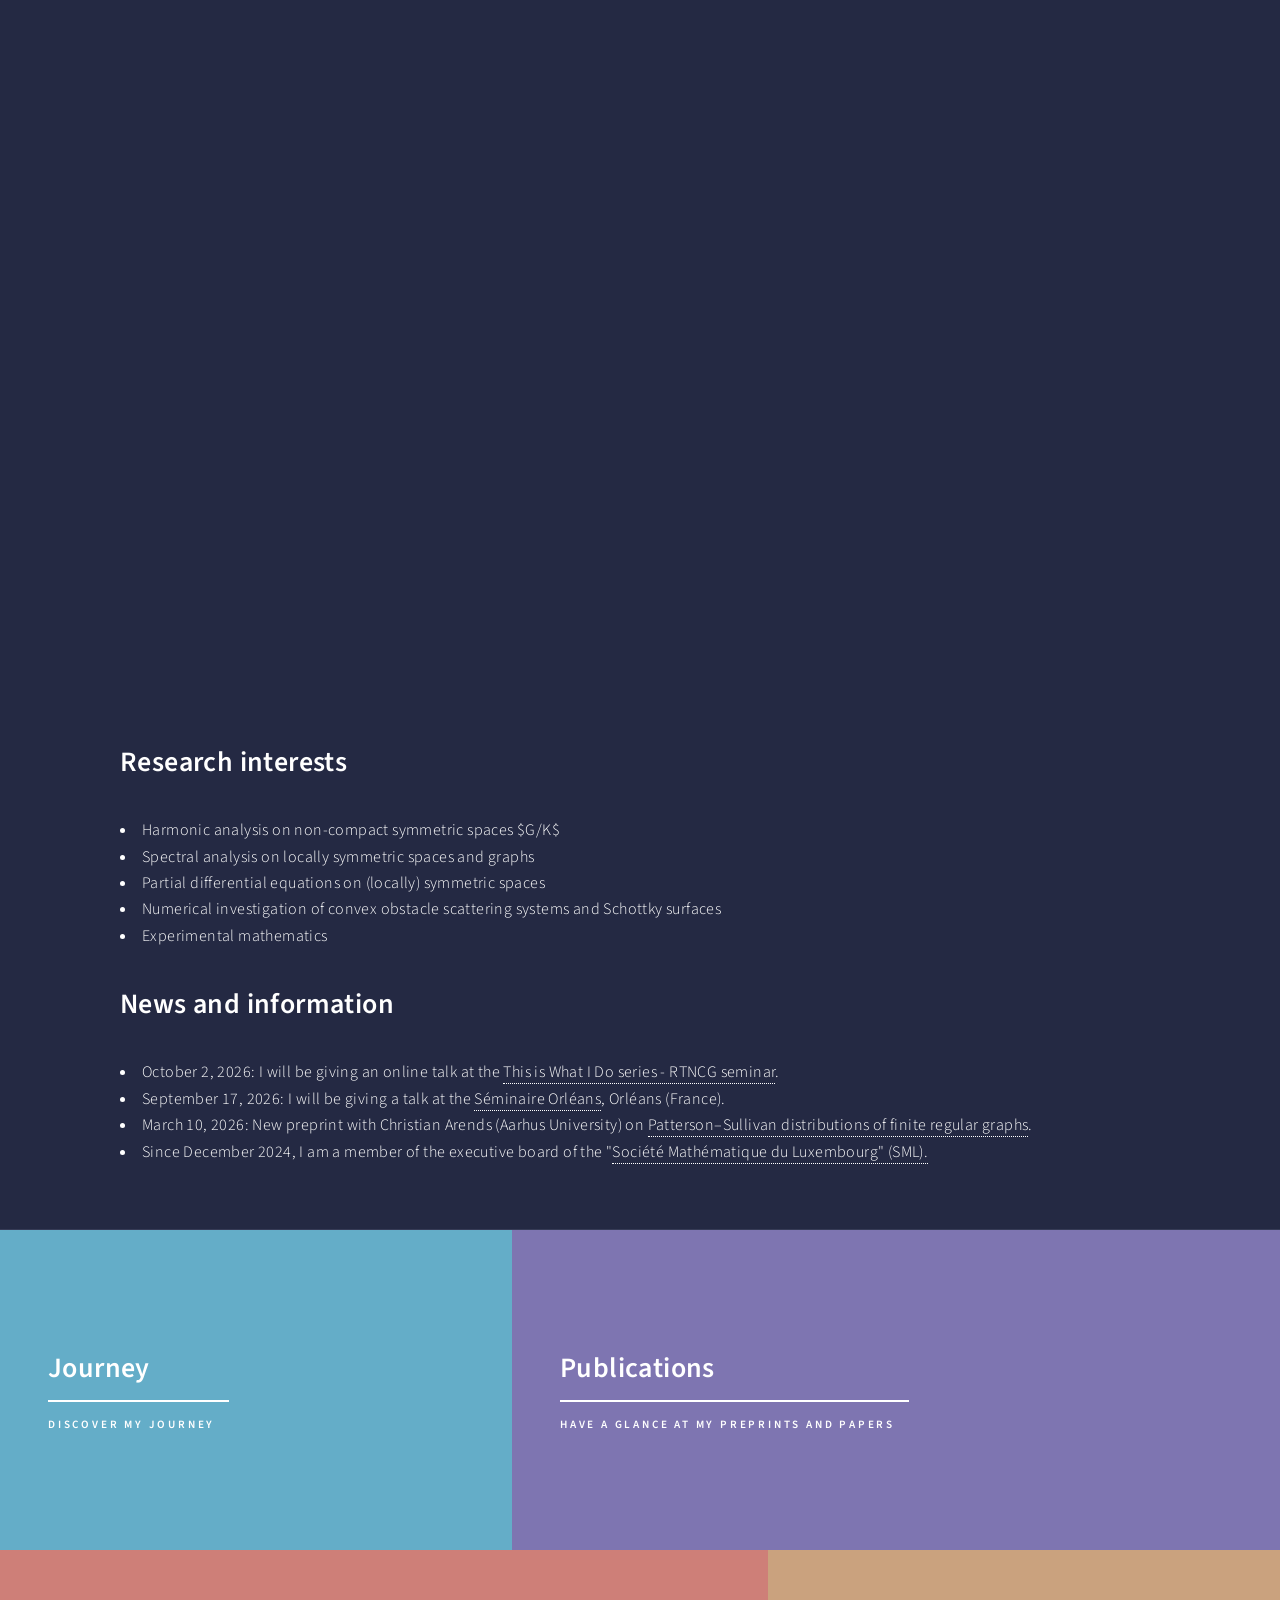
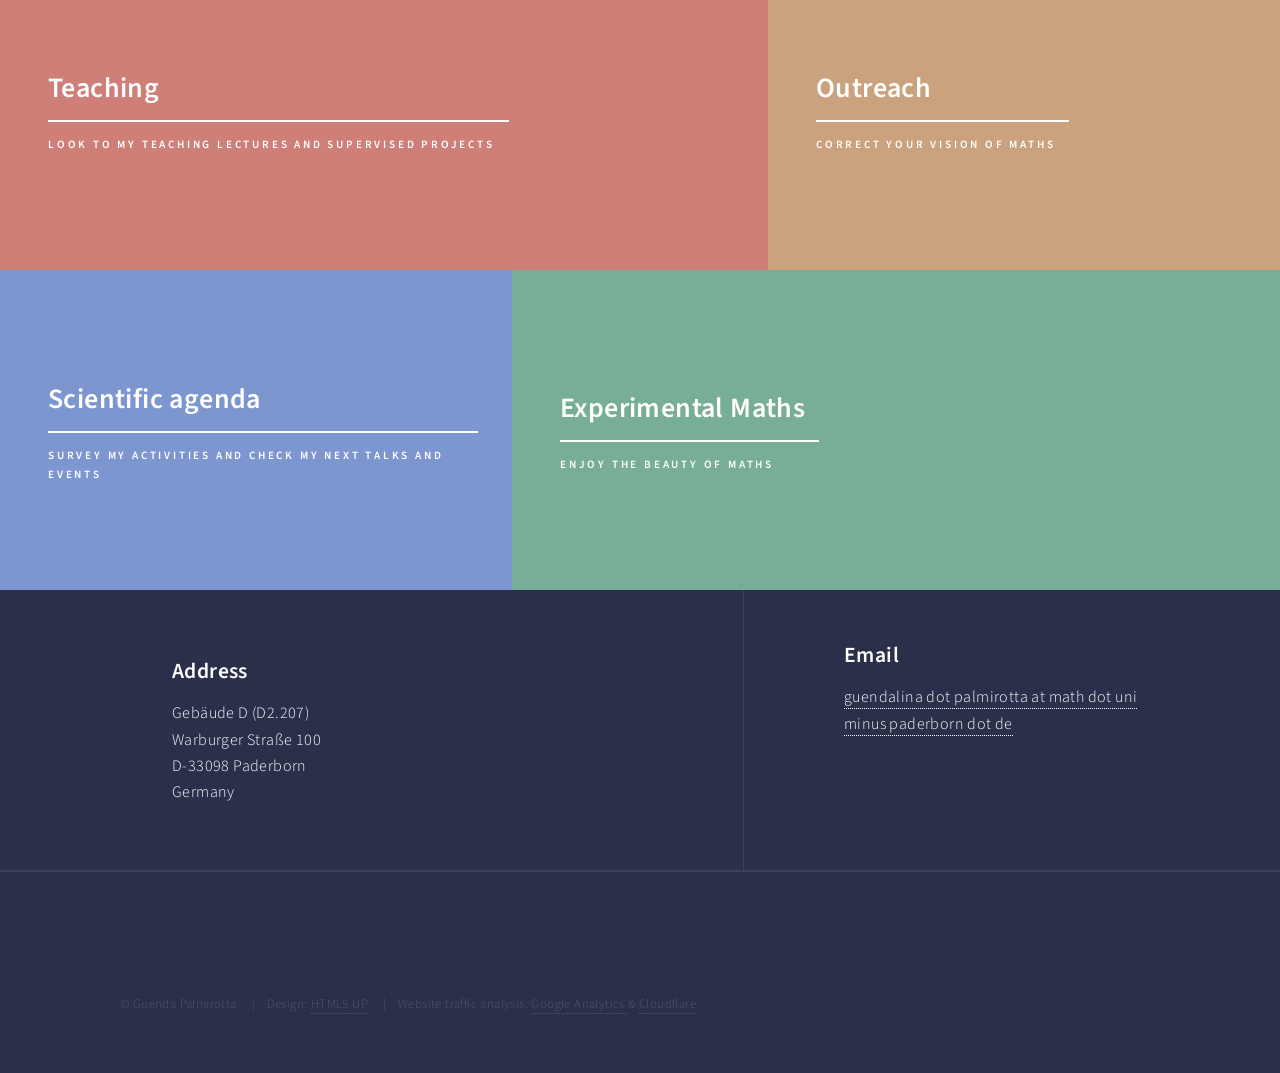
==== index.html @ 056c645a "updated" ====
<!DOCTYPE HTML>
<!--
	Forty by HTML5 UP
	html5up.net | @ajlkn
	Free for personal and commercial use under the CCA 3.0 license (html5up.net/license)
-->

<html>
	<script type="text/x-mathjax-config">
  MathJax.Hub.Config({
    tex2jax: { inlineMath: [['$', '$'], ['\\(', '\\)']] }
  });
</script>
<script type="text/javascript"
  src="https://cdnjs.cloudflare.com/ajax/libs/mathjax/2.7.1/MathJax.js?config=TeX-AMS-MML_HTMLorMML">
</script>
	<head>
		<title>Guenda Palmirotta</title>
		<meta charset="utf-8" />
		<meta name="viewport" content="width=device-width, initial-scale=1, user-scalable=no" />
		<link rel="stylesheet" href="assets/css/main.css" />
		<noscript><link rel="stylesheet" href="assets/css/noscript.css" /></noscript>
	</head>
	<body class="is-preload">

		<!-- Wrapper -->
			<div id="wrapper">

				<!-- Header -->
					<header id="header" class="alt">
						<a href="https://www.uni-paderborn.de/" class="logo"><strong>Universität Paderborn</strong> <span>Institute of Mathematics</span></a>
						<nav>
							<a href="#menu">Menu</a>
						</nav>
					</header>

				<!-- Menu -->
					<nav id="menu">
						<ul class="links">
							<li><a href="index.html">Home</a></li>
							<li><a href="journey.html">Journey</a></li>
							<li><a href="publications.html">Publications</a></li>
							<li><a href="teaching.html">Teaching</a></li>
							<li><a href="outreach.html">Outreach</a></li>
							<li><a href="eml.html">Experimental Maths</a></li>
							<li><a href="events.html">Scientific agenda</a></li>
						</ul>
					</nav>

				<!-- Banner -->
					<section id="banner" class="major">
						<div class="inner">
							<header class="major">
								<h1>Guenda Palmirotta</h1>
							</header>
							<div class="content">
								<p>I am a postdoctoral researcher at the <a href="https://www.uni-paderborn.de/">Universität Paderborn</a>, <a href="https://math.uni-paderborn.de/">Institute of Mathematics</a>
									in the team <a href="https://math.uni-paderborn.de/ag/arbeitsgruppe-spektralanalysis/">Spektralanalysis group</a> of Tobias Weich.
								</p>
							</div>
						</div>
					</section>

				<!-- Main -->
				<div id="main" class="alt">
					<!-- One -->
						<section id="one">
							<div class="inner">
								<!--<header class="major">-->
									<h2>Research interests</h2>
								<!--</header>-->
								<p>
									<li>Harmonic analysis on non-compact symmetric spaces $G/K$</li>
									<li>Spectral analysis on locally symmetric spaces and graphs</li>
									<li>Partial differential equations on (locally) symmetric spaces</li>
									<li>Numerical investigation of convex obstacle scattering systems and Schottky surfaces</li>
									<li>Experimental mathematics</li>
								</p>
							
							<!--<ul class="actions">
								<li><a href="publications.html" class="button primary icon solid fa-search">Check my preprints and publications</a></li>
							</ul>-->
								
								<!--<header class="major">-->
									<h2>News and information</h2>
								<!--</header>-->
								<p>
									<li>October 2, 2026: I will be giving an online talk at the <a href="https://sites.google.com/view/rtncg/this-is-what-i-do" target="_blank" rel="noopener noreferrer">This is What I Do series - RTNCG seminar</a>.</li>
									<li>September 17, 2026: I will be giving a talk at the <a href="https://www.idpoisson.fr/agenda/" target="_blank" rel="noopener noreferrer">Séminaire Orléans</a>, Orléans (France).</li>
									<!--<li>Since May 2026, I am a core group member and science communication vice-coordinator of <a href="https://ca-mspace.eu/" target="_blank" rel="noopener noreferrer">mSPACE</a> (multiscale Stochastics, Patterns, and Analysis of Combinatorial Environments) COST Action <a href="https://www.cost.eu/actions/CA24122/">CA24122</a>.</li>-->
									<li>March 10, 2026: New preprint with Christian Arends (Aarhus University) on <a href="https://arxiv.org/abs/2603.09779">Patterson–Sullivan distributions of finite regular graphs</a>.</li>
									<li>Since December 2024, I am a member of the executive board of the "<a href="https://math.uni.lu/sml/">Société Mathématique du Luxembourg" (SML).</a></li>
								</p>
								</section>

					</div>

					<div id="main">
					

						<!-- One -->
							<section id="one" class="tiles">
								<article>
									<span class="image">
										<img src="images/pic23.jpg" alt="" />
									</span>
									<header class="major">
										<h3><a href="journey.html" class="link">Journey</a></h3>
										<p>Discover my journey</p>
									</header>
								</article>
								<article>
									<span class="image">
										<img src="images/pic02.jpg" alt="" />
									</span>
									<header class="major">
										<h3><a href="publications.html" class="link">Publications</a></h3>
										<p>Have a glance at my preprints and papers</p>
									</header>
								</article>
								<article>
									<span class="image">
										<img src="images/pic03.jpg" alt="" />
									</span>
									<header class="major">
										<h3><a href="teaching.html" class="link">Teaching</a></h3>
										<p>Look to my teaching lectures and supervised projects</p>
									</header>
								</article>
								<article>
									<span class="image">
										<img src="images/pic04.jpg" alt="" />
									</span>
									<header class="major">
										<h3><a href="outreach.html" class="link">Outreach</a></h3>
										<p>Correct your vision of maths</p>
									</header>
								</article>
								<article>
									<span class="image">
										<img src="images/pic17.jpg" alt="" />
									</span>
									<header class="major">
										<h3><a href="events.html" class="link">Scientific agenda</a></h3>
										<p>Survey my activities and check my next talks and events</p>
									</header>
								</article>
								<article>
									<span class="image">
										<img src="images/pic18.jpg" alt="" />
									</span>
									<header class="major">
										<h3><a href="eml.html" class="link">Experimental Maths</a></h3>
										<p>Enjoy the beauty of maths</p>
									</header>
								</article>
							</section>

						<!-- Two 
							<section id="two">
								<div class="inner">
									<header class="major">
										<h2>MIDAS Team</h2>
									</header>
									<p>The research of team MIDAS revolves around Modelling, Interdisciplinary Research, Data Science, Applied Mathematics and Statistics. It is led by Prof. Christophe Ley. 
										The team search for new mathematical methods and tools to analyze data from fields such as bioinformatics, space science, sports, medicine, hydrology and psychology. </p>
									<ul class="actions">
										<li><a href="https://math.uni.lu/midas/" class="button next">Go to Team MIDAS Website</a></li>
									</ul>
								</div>
							</section>-->
						

				<!-- Contact -->
					<section id="contact">
						<div class="inner">
							<section>
								<div class="contact-method">
									<span class="icon solid alt fa-home"></span>
									<h3>Address</h3>
									<span> Gebäude D (D2.207) <br /> 
										Warburger Straße 100<br />
										D-33098 Paderborn<br />
									Germany</span>
								</div>
							</section>
							<section class="split">
								<section>
									<div class="contact-method">
										<span class="icon solid alt fa-envelope"></span>
										<h3>Email</h3>
										<a href="#">guendalina dot palmirotta at math dot uni minus paderborn dot de</a>
									</div>
								</section>
								<!--<section>
									<div class="contact-method">
										<span class="icon solid alt fa-phone"></span>
										<h3>Phone</h3>
										<span>(00352) 46 66 44 6414</span>
									</div>
								</section>-->
								
							</section>
						</div>
					</section>

				<!-- Footer -->
				<footer id="footer">
					<div class="inner">
						<ul class="icons">
							<li><a href="https://orcid.org/0000-0003-1866-0552" class="icon brands alt fa-orcid"><span class="label">Orcid</span></a></li>
							<li><a href="https://scholar.google.com/citations?user=DmBaScsAAAAJ&hl=de" class="icon brands alt fa-google"><span class="label">Google Scholar</span></a></li>
							<li><a href="https://github.com/gpalmitt/" class="icon brands alt fa-github"><span class="label">GitHub</span></a></li>
							<li><a href="https://www.linkedin.com/in/guenda-palmirotta-1275ab145/" class="icon brands alt fa-linkedin-in"><span class="label">LinkedIn</span></a></li>
						</ul>
						<ul class="copyright">
							<li>&copy; Guenda Palmirotta</li>
							<li>Design: <a href="https://html5up.net">HTML5 UP</a></li>
							<li>Website traffic analysis:
							  <a href="https://policies.google.com/privacy" target="_blank" rel="noopener noreferrer">
							    Google Analytics
							  </a>
							  &
							  <a href="https://www.cloudflare.com/privacypolicy/" target="_blank" rel="noopener noreferrer">
							    Cloudflare
							  </a>
							</li>
						</ul>
					</div>
				</footer>

			</div>

		<!-- Scripts -->
			<script src="assets/js/jquery.min.js"></script>
			<script src="assets/js/jquery.scrolly.min.js"></script>
			<script src="assets/js/jquery.scrollex.min.js"></script>
			<script src="assets/js/browser.min.js"></script>
			<script src="assets/js/breakpoints.min.js"></script>
			<script src="assets/js/util.js"></script>
			<script src="assets/js/main.js"></script>
<!--Analytics and Website Security:
<li>
  <strong>Analytics and Website Security:</strong><br>
  This website uses
  <a href="https://policies.google.com/privacy" target="_blank" rel="noopener noreferrer">Google Analytics</a>
  and
  <a href="https://www.cloudflare.com/privacypolicy/" target="_blank" rel="noopener noreferrer">Cloudflare</a>
  to analyze website traffic and enhance website security and performance. As part of these services, information about the use of this website may be collected through cookies and similar technologies. Data processing for analytics purposes is carried out only with user consent where required by applicable law.
  <br><br>
  For more information, please refer to the privacy policies of
  <a href="https://policies.google.com/privacy" target="_blank" rel="noopener noreferrer">Google</a>
  and
  <a href="https://www.cloudflare.com/privacypolicy/" target="_blank" rel="noopener noreferrer">Cloudflare</a>.
</li>-->
				<!-- Google tag (gtag.js) -->
<script async src="https://www.googletagmanager.com/gtag/js?id=G-5HKEPJ98SZ"></script>
<script>
  window.dataLayer = window.dataLayer || [];
  function gtag(){dataLayer.push(arguments);}
  gtag('js', new Date());

  gtag('config', 'G-5HKEPJ98SZ');
</script>
	</body>
</html>
---- assets/css/main.css ----
@import url(fontawesome-all.min.css);
@import url("https://fonts.googleapis.com/css?family=Source+Sans+Pro:300,300italic,600,600italic");

/*
	Forty by HTML5 UP
	html5up.net | @ajlkn
	Free for personal and commercial use under the CCA 3.0 license (html5up.net/license)

*/

html, body, div, span, applet, object,
iframe, h1, h2, h3, h4, h5, h6, p, blockquote,
pre, a, abbr, acronym, address, big, cite,
code, del, dfn, em, img, ins, kbd, q, s, samp,
small, strike, strong, sub, sup, tt, var, b,
u, i, center, dl, dt, dd, ol, ul, li, fieldset,
form, label, legend, table, caption, tbody,
tfoot, thead, tr, th, td, article, aside,
canvas, details, embed, figure, figcaption,
footer, header, hgroup, menu, nav, output, ruby,
section, summary, time, mark, audio, video {
	margin: 0;
	padding: 0;
	border: 0;
	font-size: 100%;
	font: inherit;
	vertical-align: baseline;}

article, aside, details, figcaption, figure,
footer, header, hgroup, menu, nav, section {
	display: block;}

body {
	line-height: 1;
}

ol, ul {
	list-style: none;
}

blockquote, q {
	quotes: none;
}

	blockquote:before, blockquote:after, q:before, q:after {
		content: '';
		content: none;
	}

table {
	border-collapse: collapse;
	border-spacing: 0;
}

body {
	-webkit-text-size-adjust: none;
}

mark {
	background-color: transparent;
	color: inherit;
}

input::-moz-focus-inner {
	border: 0;
	padding: 0;
}

input, select, textarea {
	-moz-appearance: none;
	-webkit-appearance: none;
	-ms-appearance: none;
	appearance: none;
}

/* Basic */

	@-ms-viewport {
		width: device-width;
	}

	body {
		-ms-overflow-style: scrollbar;
	}

	@media screen and (max-width: 480px) {

		html, body {
			min-width: 320px;
		}

	}

	html {
		box-sizing: border-box;
	}

	*, *:before, *:after {
		box-sizing: inherit;
	}

	body {
		background: #242943;
	}

		body.is-preload *, body.is-preload *:before, body.is-preload *:after {
			-moz-animation: none !important;
			-webkit-animation: none !important;
			-ms-animation: none !important;
			animation: none !important;
			-moz-transition: none !important;
			-webkit-transition: none !important;
			-ms-transition: none !important;
			transition: none !important;
		}

/* Type */

	body, input, select, textarea {
		color: #ffffff;
		font-family: "Source Sans Pro", Helvetica, sans-serif;
		font-size: 17pt;
		font-weight: 300;
		letter-spacing: 0.025em;
		line-height: 1.65;
	}

		@media screen and (max-width: 1680px) {

			body, input, select, textarea {
				font-size: 14pt;
			}

		}

		@media screen and (max-width: 1280px) {

			body, input, select, textarea {
				font-size: 12pt;
			}

		}

		@media screen and (max-width: 360px) {

			body, input, select, textarea {
				font-size: 11pt;
			}

		}

	a {
		-moz-transition: color 0.2s ease-in-out, border-bottom-color 0.2s ease-in-out;
		-webkit-transition: color 0.2s ease-in-out, border-bottom-color 0.2s ease-in-out;
		-ms-transition: color 0.2s ease-in-out, border-bottom-color 0.2s ease-in-out;
		transition: color 0.2s ease-in-out, border-bottom-color 0.2s ease-in-out;
		border-bottom: dotted 1px;
		color: inherit;
		text-decoration: none;
	}

		a:hover {
			border-bottom-color: transparent;
			color: #9bf1ff !important;
		}

		a:active {
			color: #53e3fb !important;
		}

	strong, b {
		color: #ffffff;
		font-weight: 600;
	}

	em, i {
		font-style: italic;
	}

	p {
		margin: 0 0 2em 0;
	}

	h1, h2, h3, h4, h5, h6 {
		color: #ffffff;
		font-weight: 600;
		line-height: 1.65;
		margin: 0 0 1em 0;
	}

		h1 a, h2 a, h3 a, h4 a, h5 a, h6 a {
			color: inherit;
			border-bottom: 0;
		}

	h1 {
		font-size: 2.5em;
	}

	h2 {
		font-size: 1.75em;
	}

	h3 {
		font-size: 1.35em;
	}

	h4 {
		font-size: 1.1em;
	}

	h5 {
		font-size: 0.9em;
	}

	h6 {
		font-size: 0.7em;
	}

	@media screen and (max-width: 736px) {

		h1 {
			font-size: 2em;
		}

		h2 {
			font-size: 1.5em;
		}

		h3 {
			font-size: 1.25em;
		}

	}

	sub {
		font-size: 0.8em;
		position: relative;
		top: 0.5em;
	}

	sup {
		font-size: 0.8em;
		position: relative;
		top: -0.5em;
	}

	blockquote {
		border-left: solid 4px rgba(212, 212, 255, 0.1);
		font-style: italic;
		margin: 0 0 2em 0;
		padding: 0.5em 0 0.5em 2em;
	}

	code {
		background: rgba(212, 212, 255, 0.035);
		font-family: "Courier New", monospace;
		font-size: 0.9em;
		margin: 0 0.25em;
		padding: 0.25em 0.65em;
	}

	pre {
		-webkit-overflow-scrolling: touch;
		font-family: "Courier New", monospace;
		font-size: 0.9em;
		margin: 0 0 2em 0;
	}

		pre code {
			display: block;
			line-height: 1.75;
			padding: 1em 1.5em;
			overflow-x: auto;
		}

	hr {
		border: 0;
		border-bottom: solid 1px rgba(212, 212, 255, 0.1);
		margin: 2em 0;
	}

		hr.major {
			margin: 3em 0;
		}

	.align-left {
		text-align: left;
	}

	.align-center {
		text-align: center;
	}

	.align-right {
		text-align: right;
	}

/* Row */

	.row {
		display: flex;
		flex-wrap: wrap;
		box-sizing: border-box;
		align-items: stretch;
	}

		.row > * {
			box-sizing: border-box;
		}

		.row.gtr-uniform > * > :last-child {
			margin-bottom: 0;
		}

		.row.aln-left {
			justify-content: flex-start;
		}

		.row.aln-center {
			justify-content: center;
		}

		.row.aln-right {
			justify-content: flex-end;
		}

		.row.aln-top {
			align-items: flex-start;
		}

		.row.aln-middle {
			align-items: center;
		}

		.row.aln-bottom {
			align-items: flex-end;
		}

		.row > .imp {
			order: -1;
		}

		.row > .col-1 {
			width: 8.33333%;
		}

		.row > .off-1 {
			margin-left: 8.33333%;
		}

		.row > .col-2 {
			width: 16.66667%;
		}

		.row > .off-2 {
			margin-left: 16.66667%;
		}

		.row > .col-3 {
			width: 25%;
		}

		.row > .off-3 {
			margin-left: 25%;
		}

		.row > .col-4 {
			width: 33.33333%;
		}

		.row > .off-4 {
			margin-left: 33.33333%;
		}

		.row > .col-5 {
			width: 41.66667%;
		}

		.row > .off-5 {
			margin-left: 41.66667%;
		}

		.row > .col-6 {
			width: 50%;
		}

		.row > .off-6 {
			margin-left: 50%;
		}

		.row > .col-7 {
			width: 58.33333%;
		}

		.row > .off-7 {
			margin-left: 58.33333%;
		}

		.row > .col-8 {
			width: 66.66667%;
		}

		.row > .off-8 {
			margin-left: 66.66667%;
		}

		.row > .col-9 {
			width: 75%;
		}

		.row > .off-9 {
			margin-left: 75%;
		}

		.row > .col-10 {
			width: 83.33333%;
		}

		.row > .off-10 {
			margin-left: 83.33333%;
		}

		.row > .col-11 {
			width: 91.66667%;
		}

		.row > .off-11 {
			margin-left: 91.66667%;
		}

		.row > .col-12 {
			width: 100%;
		}

		.row > .off-12 {
			margin-left: 100%;
		}

		.row.gtr-0 {
			margin-top: 0;
			margin-left: 0em;
		}

			.row.gtr-0 > * {
				padding: 0 0 0 0em;
			}

			.row.gtr-0.gtr-uniform {
				margin-top: 0em;
			}

				.row.gtr-0.gtr-uniform > * {
					padding-top: 0em;
				}

		.row.gtr-25 {
			margin-top: 0;
			margin-left: -0.5em;
		}

			.row.gtr-25 > * {
				padding: 0 0 0 0.5em;
			}

			.row.gtr-25.gtr-uniform {
				margin-top: -0.5em;
			}

				.row.gtr-25.gtr-uniform > * {
					padding-top: 0.5em;
				}

		.row.gtr-50 {
			margin-top: 0;
			margin-left: -1em;
		}

			.row.gtr-50 > * {
				padding: 0 0 0 1em;
			}

			.row.gtr-50.gtr-uniform {
				margin-top: -1em;
			}

				.row.gtr-50.gtr-uniform > * {
					padding-top: 1em;
				}

		.row {
			margin-top: 0;
			margin-left: -2em;
		}

			.row > * {
				padding: 0 0 0 2em;
			}

			.row.gtr-uniform {
				margin-top: -2em;
			}

				.row.gtr-uniform > * {
					padding-top: 2em;
				}

		.row.gtr-150 {
			margin-top: 0;
			margin-left: -3em;
		}

			.row.gtr-150 > * {
				padding: 0 0 0 3em;
			}

			.row.gtr-150.gtr-uniform {
				margin-top: -3em;
			}

				.row.gtr-150.gtr-uniform > * {
					padding-top: 3em;
				}

		.row.gtr-200 {
			margin-top: 0;
			margin-left: -4em;
		}

			.row.gtr-200 > * {
				padding: 0 0 0 4em;
			}

			.row.gtr-200.gtr-uniform {
				margin-top: -4em;
			}

				.row.gtr-200.gtr-uniform > * {
					padding-top: 4em;
				}

		@media screen and (max-width: 1680px) {

			.row {
				display: flex;
				flex-wrap: wrap;
				box-sizing: border-box;
				align-items: stretch;
			}

				.row > * {
					box-sizing: border-box;
				}

				.row.gtr-uniform > * > :last-child {
					margin-bottom: 0;
				}

				.row.aln-left {
					justify-content: flex-start;
				}

				.row.aln-center {
					justify-content: center;
				}

				.row.aln-right {
					justify-content: flex-end;
				}

				.row.aln-top {
					align-items: flex-start;
				}

				.row.aln-middle {
					align-items: center;
				}

				.row.aln-bottom {
					align-items: flex-end;
				}

				.row > .imp-xlarge {
					order: -1;
				}

				.row > .col-1-xlarge {
					width: 8.33333%;
				}

				.row > .off-1-xlarge {
					margin-left: 8.33333%;
				}

				.row > .col-2-xlarge {
					width: 16.66667%;
				}

				.row > .off-2-xlarge {
					margin-left: 16.66667%;
				}

				.row > .col-3-xlarge {
					width: 25%;
				}

				.row > .off-3-xlarge {
					margin-left: 25%;
				}

				.row > .col-4-xlarge {
					width: 33.33333%;
				}

				.row > .off-4-xlarge {
					margin-left: 33.33333%;
				}

				.row > .col-5-xlarge {
					width: 41.66667%;
				}

				.row > .off-5-xlarge {
					margin-left: 41.66667%;
				}

				.row > .col-6-xlarge {
					width: 50%;
				}

				.row > .off-6-xlarge {
					margin-left: 50%;
				}

				.row > .col-7-xlarge {
					width: 58.33333%;
				}

				.row > .off-7-xlarge {
					margin-left: 58.33333%;
				}

				.row > .col-8-xlarge {
					width: 66.66667%;
				}

				.row > .off-8-xlarge {
					margin-left: 66.66667%;
				}

				.row > .col-9-xlarge {
					width: 75%;
				}

				.row > .off-9-xlarge {
					margin-left: 75%;
				}

				.row > .col-10-xlarge {
					width: 83.33333%;
				}

				.row > .off-10-xlarge {
					margin-left: 83.33333%;
				}

				.row > .col-11-xlarge {
					width: 91.66667%;
				}

				.row > .off-11-xlarge {
					margin-left: 91.66667%;
				}

				.row > .col-12-xlarge {
					width: 100%;
				}

				.row > .off-12-xlarge {
					margin-left: 100%;
				}

				.row.gtr-0 {
					margin-top: 0;
					margin-left: 0em;
				}

					.row.gtr-0 > * {
						padding: 0 0 0 0em;
					}

					.row.gtr-0.gtr-uniform {
						margin-top: 0em;
					}

						.row.gtr-0.gtr-uniform > * {
							padding-top: 0em;
						}

				.row.gtr-25 {
					margin-top: 0;
					margin-left: -0.5em;
				}

					.row.gtr-25 > * {
						padding: 0 0 0 0.5em;
					}

					.row.gtr-25.gtr-uniform {
						margin-top: -0.5em;
					}

						.row.gtr-25.gtr-uniform > * {
							padding-top: 0.5em;
						}

				.row.gtr-50 {
					margin-top: 0;
					margin-left: -1em;
				}

					.row.gtr-50 > * {
						padding: 0 0 0 1em;
					}

					.row.gtr-50.gtr-uniform {
						margin-top: -1em;
					}

						.row.gtr-50.gtr-uniform > * {
							padding-top: 1em;
						}

				.row {
					margin-top: 0;
					margin-left: -2em;
				}

					.row > * {
						padding: 0 0 0 2em;
					}

					.row.gtr-uniform {
						margin-top: -2em;
					}

						.row.gtr-uniform > * {
							padding-top: 2em;
						}

				.row.gtr-150 {
					margin-top: 0;
					margin-left: -3em;
				}

					.row.gtr-150 > * {
						padding: 0 0 0 3em;
					}

					.row.gtr-150.gtr-uniform {
						margin-top: -3em;
					}

						.row.gtr-150.gtr-uniform > * {
							padding-top: 3em;
						}

				.row.gtr-200 {
					margin-top: 0;
					margin-left: -4em;
				}

					.row.gtr-200 > * {
						padding: 0 0 0 4em;
					}

					.row.gtr-200.gtr-uniform {
						margin-top: -4em;
					}

						.row.gtr-200.gtr-uniform > * {
							padding-top: 4em;
						}

		}

		@media screen and (max-width: 1280px) {

			.row {
				display: flex;
				flex-wrap: wrap;
				box-sizing: border-box;
				align-items: stretch;
			}

				.row > * {
					box-sizing: border-box;
				}

				.row.gtr-uniform > * > :last-child {
					margin-bottom: 0;
				}

				.row.aln-left {
					justify-content: flex-start;
				}

				.row.aln-center {
					justify-content: center;
				}

				.row.aln-right {
					justify-content: flex-end;
				}

				.row.aln-top {
					align-items: flex-start;
				}

				.row.aln-middle {
					align-items: center;
				}

				.row.aln-bottom {
					align-items: flex-end;
				}

				.row > .imp-large {
					order: -1;
				}

				.row > .col-1-large {
					width: 8.33333%;
				}

				.row > .off-1-large {
					margin-left: 8.33333%;
				}

				.row > .col-2-large {
					width: 16.66667%;
				}

				.row > .off-2-large {
					margin-left: 16.66667%;
				}

				.row > .col-3-large {
					width: 25%;
				}

				.row > .off-3-large {
					margin-left: 25%;
				}

				.row > .col-4-large {
					width: 33.33333%;
				}

				.row > .off-4-large {
					margin-left: 33.33333%;
				}

				.row > .col-5-large {
					width: 41.66667%;
				}

				.row > .off-5-large {
					margin-left: 41.66667%;
				}

				.row > .col-6-large {
					width: 50%;
				}

				.row > .off-6-large {
					margin-left: 50%;
				}

				.row > .col-7-large {
					width: 58.33333%;
				}

				.row > .off-7-large {
					margin-left: 58.33333%;
				}

				.row > .col-8-large {
					width: 66.66667%;
				}

				.row > .off-8-large {
					margin-left: 66.66667%;
				}

				.row > .col-9-large {
					width: 75%;
				}

				.row > .off-9-large {
					margin-left: 75%;
				}

				.row > .col-10-large {
					width: 83.33333%;
				}

				.row > .off-10-large {
					margin-left: 83.33333%;
				}

				.row > .col-11-large {
					width: 91.66667%;
				}

				.row > .off-11-large {
					margin-left: 91.66667%;
				}

				.row > .col-12-large {
					width: 100%;
				}

				.row > .off-12-large {
					margin-left: 100%;
				}

				.row.gtr-0 {
					margin-top: 0;
					margin-left: 0em;
				}

					.row.gtr-0 > * {
						padding: 0 0 0 0em;
					}

					.row.gtr-0.gtr-uniform {
						margin-top: 0em;
					}

						.row.gtr-0.gtr-uniform > * {
							padding-top: 0em;
						}

				.row.gtr-25 {
					margin-top: 0;
					margin-left: -0.375em;
				}

					.row.gtr-25 > * {
						padding: 0 0 0 0.375em;
					}

					.row.gtr-25.gtr-uniform {
						margin-top: -0.375em;
					}

						.row.gtr-25.gtr-uniform > * {
							padding-top: 0.375em;
						}

				.row.gtr-50 {
					margin-top: 0;
					margin-left: -0.75em;
				}

					.row.gtr-50 > * {
						padding: 0 0 0 0.75em;
					}

					.row.gtr-50.gtr-uniform {
						margin-top: -0.75em;
					}

						.row.gtr-50.gtr-uniform > * {
							padding-top: 0.75em;
						}

				.row {
					margin-top: 0;
					margin-left: -1.5em;
				}

					.row > * {
						padding: 0 0 0 1.5em;
					}

					.row.gtr-uniform {
						margin-top: -1.5em;
					}

						.row.gtr-uniform > * {
							padding-top: 1.5em;
						}

				.row.gtr-150 {
					margin-top: 0;
					margin-left: -2.25em;
				}

					.row.gtr-150 > * {
						padding: 0 0 0 2.25em;
					}

					.row.gtr-150.gtr-uniform {
						margin-top: -2.25em;
					}

						.row.gtr-150.gtr-uniform > * {
							padding-top: 2.25em;
						}

				.row.gtr-200 {
					margin-top: 0;
					margin-left: -3em;
				}

					.row.gtr-200 > * {
						padding: 0 0 0 3em;
					}

					.row.gtr-200.gtr-uniform {
						margin-top: -3em;
					}

						.row.gtr-200.gtr-uniform > * {
							padding-top: 3em;
						}

		}

		@media screen and (max-width: 980px) {

			.row {
				display: flex;
				flex-wrap: wrap;
				box-sizing: border-box;
				align-items: stretch;
			}

				.row > * {
					box-sizing: border-box;
				}

				.row.gtr-uniform > * > :last-child {
					margin-bottom: 0;
				}

				.row.aln-left {
					justify-content: flex-start;
				}

				.row.aln-center {
					justify-content: center;
				}

				.row.aln-right {
					justify-content: flex-end;
				}

				.row.aln-top {
					align-items: flex-start;
				}

				.row.aln-middle {
					align-items: center;
				}

				.row.aln-bottom {
					align-items: flex-end;
				}

				.row > .imp-medium {
					order: -1;
				}

				.row > .col-1-medium {
					width: 8.33333%;
				}

				.row > .off-1-medium {
					margin-left: 8.33333%;
				}

				.row > .col-2-medium {
					width: 16.66667%;
				}

				.row > .off-2-medium {
					margin-left: 16.66667%;
				}

				.row > .col-3-medium {
					width: 25%;
				}

				.row > .off-3-medium {
					margin-left: 25%;
				}

				.row > .col-4-medium {
					width: 33.33333%;
				}

				.row > .off-4-medium {
					margin-left: 33.33333%;
				}

				.row > .col-5-medium {
					width: 41.66667%;
				}

				.row > .off-5-medium {
					margin-left: 41.66667%;
				}

				.row > .col-6-medium {
					width: 50%;
				}

				.row > .off-6-medium {
					margin-left: 50%;
				}

				.row > .col-7-medium {
					width: 58.33333%;
				}

				.row > .off-7-medium {
					margin-left: 58.33333%;
				}

				.row > .col-8-medium {
					width: 66.66667%;
				}

				.row > .off-8-medium {
					margin-left: 66.66667%;
				}

				.row > .col-9-medium {
					width: 75%;
				}

				.row > .off-9-medium {
					margin-left: 75%;
				}

				.row > .col-10-medium {
					width: 83.33333%;
				}

				.row > .off-10-medium {
					margin-left: 83.33333%;
				}

				.row > .col-11-medium {
					width: 91.66667%;
				}

				.row > .off-11-medium {
					margin-left: 91.66667%;
				}

				.row > .col-12-medium {
					width: 100%;
				}

				.row > .off-12-medium {
					margin-left: 100%;
				}

				.row.gtr-0 {
					margin-top: 0;
					margin-left: 0em;
				}

					.row.gtr-0 > * {
						padding: 0 0 0 0em;
					}

					.row.gtr-0.gtr-uniform {
						margin-top: 0em;
					}

						.row.gtr-0.gtr-uniform > * {
							padding-top: 0em;
						}

				.row.gtr-25 {
					margin-top: 0;
					margin-left: -0.375em;
				}

					.row.gtr-25 > * {
						padding: 0 0 0 0.375em;
					}

					.row.gtr-25.gtr-uniform {
						margin-top: -0.375em;
					}

						.row.gtr-25.gtr-uniform > * {
							padding-top: 0.375em;
						}

				.row.gtr-50 {
					margin-top: 0;
					margin-left: -0.75em;
				}

					.row.gtr-50 > * {
						padding: 0 0 0 0.75em;
					}

					.row.gtr-50.gtr-uniform {
						margin-top: -0.75em;
					}

						.row.gtr-50.gtr-uniform > * {
							padding-top: 0.75em;
						}

				.row {
					margin-top: 0;
					margin-left: -1.5em;
				}

					.row > * {
						padding: 0 0 0 1.5em;
					}

					.row.gtr-uniform {
						margin-top: -1.5em;
					}

						.row.gtr-uniform > * {
							padding-top: 1.5em;
						}

				.row.gtr-150 {
					margin-top: 0;
					margin-left: -2.25em;
				}

					.row.gtr-150 > * {
						padding: 0 0 0 2.25em;
					}

					.row.gtr-150.gtr-uniform {
						margin-top: -2.25em;
					}

						.row.gtr-150.gtr-uniform > * {
							padding-top: 2.25em;
						}

				.row.gtr-200 {
					margin-top: 0;
					margin-left: -3em;
				}

					.row.gtr-200 > * {
						padding: 0 0 0 3em;
					}

					.row.gtr-200.gtr-uniform {
						margin-top: -3em;
					}

						.row.gtr-200.gtr-uniform > * {
							padding-top: 3em;
						}

		}

		@media screen and (max-width: 736px) {

			.row {
				display: flex;
				flex-wrap: wrap;
				box-sizing: border-box;
				align-items: stretch;
			}

				.row > * {
					box-sizing: border-box;
				}

				.row.gtr-uniform > * > :last-child {
					margin-bottom: 0;
				}

				.row.aln-left {
					justify-content: flex-start;
				}

				.row.aln-center {
					justify-content: center;
				}

				.row.aln-right {
					justify-content: flex-end;
				}

				.row.aln-top {
					align-items: flex-start;
				}

				.row.aln-middle {
					align-items: center;
				}

				.row.aln-bottom {
					align-items: flex-end;
				}

				.row > .imp-small {
					order: -1;
				}

				.row > .col-1-small {
					width: 8.33333%;
				}

				.row > .off-1-small {
					margin-left: 8.33333%;
				}

				.row > .col-2-small {
					width: 16.66667%;
				}

				.row > .off-2-small {
					margin-left: 16.66667%;
				}

				.row > .col-3-small {
					width: 25%;
				}

				.row > .off-3-small {
					margin-left: 25%;
				}

				.row > .col-4-small {
					width: 33.33333%;
				}

				.row > .off-4-small {
					margin-left: 33.33333%;
				}

				.row > .col-5-small {
					width: 41.66667%;
				}

				.row > .off-5-small {
					margin-left: 41.66667%;
				}

				.row > .col-6-small {
					width: 50%;
				}

				.row > .off-6-small {
					margin-left: 50%;
				}

				.row > .col-7-small {
					width: 58.33333%;
				}

				.row > .off-7-small {
					margin-left: 58.33333%;
				}

				.row > .col-8-small {
					width: 66.66667%;
				}

				.row > .off-8-small {
					margin-left: 66.66667%;
				}

				.row > .col-9-small {
					width: 75%;
				}

				.row > .off-9-small {
					margin-left: 75%;
				}

				.row > .col-10-small {
					width: 83.33333%;
				}

				.row > .off-10-small {
					margin-left: 83.33333%;
				}

				.row > .col-11-small {
					width: 91.66667%;
				}

				.row > .off-11-small {
					margin-left: 91.66667%;
				}

				.row > .col-12-small {
					width: 100%;
				}

				.row > .off-12-small {
					margin-left: 100%;
				}

				.row.gtr-0 {
					margin-top: 0;
					margin-left: 0em;
				}

					.row.gtr-0 > * {
						padding: 0 0 0 0em;
					}

					.row.gtr-0.gtr-uniform {
						margin-top: 0em;
					}

						.row.gtr-0.gtr-uniform > * {
							padding-top: 0em;
						}

				.row.gtr-25 {
					margin-top: 0;
					margin-left: -0.3125em;
				}

					.row.gtr-25 > * {
						padding: 0 0 0 0.3125em;
					}

					.row.gtr-25.gtr-uniform {
						margin-top: -0.3125em;
					}

						.row.gtr-25.gtr-uniform > * {
							padding-top: 0.3125em;
						}

				.row.gtr-50 {
					margin-top: 0;
					margin-left: -0.625em;
				}

					.row.gtr-50 > * {
						padding: 0 0 0 0.625em;
					}

					.row.gtr-50.gtr-uniform {
						margin-top: -0.625em;
					}

						.row.gtr-50.gtr-uniform > * {
							padding-top: 0.625em;
						}

				.row {
					margin-top: 0;
					margin-left: -1.25em;
				}

					.row > * {
						padding: 0 0 0 1.25em;
					}

					.row.gtr-uniform {
						margin-top: -1.25em;
					}

						.row.gtr-uniform > * {
							padding-top: 1.25em;
						}

				.row.gtr-150 {
					margin-top: 0;
					margin-left: -1.875em;
				}

					.row.gtr-150 > * {
						padding: 0 0 0 1.875em;
					}

					.row.gtr-150.gtr-uniform {
						margin-top: -1.875em;
					}

						.row.gtr-150.gtr-uniform > * {
							padding-top: 1.875em;
						}

				.row.gtr-200 {
					margin-top: 0;
					margin-left: -2.5em;
				}

					.row.gtr-200 > * {
						padding: 0 0 0 2.5em;
					}

					.row.gtr-200.gtr-uniform {
						margin-top: -2.5em;
					}

						.row.gtr-200.gtr-uniform > * {
							padding-top: 2.5em;
						}

		}

		@media screen and (max-width: 480px) {

			.row {
				display: flex;
				flex-wrap: wrap;
				box-sizing: border-box;
				align-items: stretch;
			}

				.row > * {
					box-sizing: border-box;
				}

				.row.gtr-uniform > * > :last-child {
					margin-bottom: 0;
				}

				.row.aln-left {
					justify-content: flex-start;
				}

				.row.aln-center {
					justify-content: center;
				}

				.row.aln-right {
					justify-content: flex-end;
				}

				.row.aln-top {
					align-items: flex-start;
				}

				.row.aln-middle {
					align-items: center;
				}

				.row.aln-bottom {
					align-items: flex-end;
				}

				.row > .imp-xsmall {
					order: -1;
				}

				.row > .col-1-xsmall {
					width: 8.33333%;
				}

				.row > .off-1-xsmall {
					margin-left: 8.33333%;
				}

				.row > .col-2-xsmall {
					width: 16.66667%;
				}

				.row > .off-2-xsmall {
					margin-left: 16.66667%;
				}

				.row > .col-3-xsmall {
					width: 25%;
				}

				.row > .off-3-xsmall {
					margin-left: 25%;
				}

				.row > .col-4-xsmall {
					width: 33.33333%;
				}

				.row > .off-4-xsmall {
					margin-left: 33.33333%;
				}

				.row > .col-5-xsmall {
					width: 41.66667%;
				}

				.row > .off-5-xsmall {
					margin-left: 41.66667%;
				}

				.row > .col-6-xsmall {
					width: 50%;
				}

				.row > .off-6-xsmall {
					margin-left: 50%;
				}

				.row > .col-7-xsmall {
					width: 58.33333%;
				}

				.row > .off-7-xsmall {
					margin-left: 58.33333%;
				}

				.row > .col-8-xsmall {
					width: 66.66667%;
				}

				.row > .off-8-xsmall {
					margin-left: 66.66667%;
				}

				.row > .col-9-xsmall {
					width: 75%;
				}

				.row > .off-9-xsmall {
					margin-left: 75%;
				}

				.row > .col-10-xsmall {
					width: 83.33333%;
				}

				.row > .off-10-xsmall {
					margin-left: 83.33333%;
				}

				.row > .col-11-xsmall {
					width: 91.66667%;
				}

				.row > .off-11-xsmall {
					margin-left: 91.66667%;
				}

				.row > .col-12-xsmall {
					width: 100%;
				}

				.row > .off-12-xsmall {
					margin-left: 100%;
				}

				.row.gtr-0 {
					margin-top: 0;
					margin-left: 0em;
				}

					.row.gtr-0 > * {
						padding: 0 0 0 0em;
					}

					.row.gtr-0.gtr-uniform {
						margin-top: 0em;
					}

						.row.gtr-0.gtr-uniform > * {
							padding-top: 0em;
						}

				.row.gtr-25 {
					margin-top: 0;
					margin-left: -0.3125em;
				}

					.row.gtr-25 > * {
						padding: 0 0 0 0.3125em;
					}

					.row.gtr-25.gtr-uniform {
						margin-top: -0.3125em;
					}

						.row.gtr-25.gtr-uniform > * {
							padding-top: 0.3125em;
						}

				.row.gtr-50 {
					margin-top: 0;
					margin-left: -0.625em;
				}

					.row.gtr-50 > * {
						padding: 0 0 0 0.625em;
					}

					.row.gtr-50.gtr-uniform {
						margin-top: -0.625em;
					}

						.row.gtr-50.gtr-uniform > * {
							padding-top: 0.625em;
						}

				.row {
					margin-top: 0;
					margin-left: -1.25em;
				}

					.row > * {
						padding: 0 0 0 1.25em;
					}

					.row.gtr-uniform {
						margin-top: -1.25em;
					}

						.row.gtr-uniform > * {
							padding-top: 1.25em;
						}

				.row.gtr-150 {
					margin-top: 0;
					margin-left: -1.875em;
				}

					.row.gtr-150 > * {
						padding: 0 0 0 1.875em;
					}

					.row.gtr-150.gtr-uniform {
						margin-top: -1.875em;
					}

						.row.gtr-150.gtr-uniform > * {
							padding-top: 1.875em;
						}

				.row.gtr-200 {
					margin-top: 0;
					margin-left: -2.5em;
				}

					.row.gtr-200 > * {
						padding: 0 0 0 2.5em;
					}

					.row.gtr-200.gtr-uniform {
						margin-top: -2.5em;
					}

						.row.gtr-200.gtr-uniform > * {
							padding-top: 2.5em;
						}

		}

/* Section/Article */

	section.special, article.special {
		text-align: center;
	}

	header.major {
		width: -moz-max-content;
		width: -webkit-max-content;
		width: -ms-max-content;
		width: max-content;
		margin-bottom: 2em;
	}

		header.major > :first-child {
			margin-bottom: 0;
			width: calc(100% + 0.5em);
		}

			header.major > :first-child:after {
				content: '';
				background-color: #ffffff;
				display: block;
				height: 2px;
				margin: 0.325em 0 0.5em 0;
				width: 100%;
			}

		header.major > p {
			font-size: 0.7em;
			font-weight: 600;
			letter-spacing: 0.25em;
			margin-bottom: 0;
			text-transform: uppercase;
		}

		body.is-ie header.major > :first-child:after {
			max-width: 9em;
		}

		body.is-ie header.major > h1:after {
			max-width: 100% !important;
		}

	@media screen and (max-width: 736px) {

		header.major > p br {
			display: none;
		}

	}

/* Form */

	form {
		margin: 0 0 2em 0;
	}

		form > :last-child {
			margin-bottom: 0;
		}

		form > .fields {
			display: -moz-flex;
			display: -webkit-flex;
			display: -ms-flex;
			display: flex;
			-moz-flex-wrap: wrap;
			-webkit-flex-wrap: wrap;
			-ms-flex-wrap: wrap;
			flex-wrap: wrap;
			width: calc(100% + 3em);
			margin: -1.5em 0 2em -1.5em;
		}

			form > .fields > .field {
				-moz-flex-grow: 0;
				-webkit-flex-grow: 0;
				-ms-flex-grow: 0;
				flex-grow: 0;
				-moz-flex-shrink: 0;
				-webkit-flex-shrink: 0;
				-ms-flex-shrink: 0;
				flex-shrink: 0;
				padding: 1.5em 0 0 1.5em;
				width: calc(100% - 1.5em);
			}

				form > .fields > .field.half {
					width: calc(50% - 0.75em);
				}

				form > .fields > .field.third {
					width: calc(100%/3 - 0.5em);
				}

				form > .fields > .field.quarter {
					width: calc(25% - 0.375em);
				}

		@media screen and (max-width: 480px) {

			form > .fields {
				width: calc(100% + 3em);
				margin: -1.5em 0 2em -1.5em;
			}

				form > .fields > .field {
					padding: 1.5em 0 0 1.5em;
					width: calc(100% - 1.5em);
				}

					form > .fields > .field.half {
						width: calc(100% - 1.5em);
					}

					form > .fields > .field.third {
						width: calc(100% - 1.5em);
					}

					form > .fields > .field.quarter {
						width: calc(100% - 1.5em);
					}

		}

	label {
		color: #ffffff;
		display: block;
		font-size: 0.8em;
		font-weight: 600;
		letter-spacing: 0.25em;
		margin: 0 0 1em 0;
		text-transform: uppercase;
	}

	input[type="text"],
	input[type="password"],
	input[type="email"],
	input[type="tel"],
	input[type="search"],
	input[type="url"],
	select,
	textarea {
		-moz-appearance: none;
		-webkit-appearance: none;
		-ms-appearance: none;
		appearance: none;
		background: rgba(212, 212, 255, 0.035);
		border: none;
		border-radius: 0;
		color: inherit;
		display: block;
		outline: 0;
		padding: 0 1em;
		text-decoration: none;
		width: 100%;
	}

		input[type="text"]:invalid,
		input[type="password"]:invalid,
		input[type="email"]:invalid,
		input[type="tel"]:invalid,
		input[type="search"]:invalid,
		input[type="url"]:invalid,
		select:invalid,
		textarea:invalid {
			box-shadow: none;
		}

		input[type="text"]:focus,
		input[type="password"]:focus,
		input[type="email"]:focus,
		input[type="tel"]:focus,
		input[type="search"]:focus,
		input[type="url"]:focus,
		select:focus,
		textarea:focus {
			border-color: #9bf1ff;
			box-shadow: 0 0 0 2px #9bf1ff;
		}

	select {
		background-image: url("data:image/svg+xml;charset=utf8,%3Csvg xmlns='http://www.w3.org/2000/svg' width='40' height='40' preserveAspectRatio='none' viewBox='0 0 40 40'%3E%3Cpath d='M9.4,12.3l10.4,10.4l10.4-10.4c0.2-0.2,0.5-0.4,0.9-0.4c0.3,0,0.6,0.1,0.9,0.4l3.3,3.3c0.2,0.2,0.4,0.5,0.4,0.9 c0,0.4-0.1,0.6-0.4,0.9L20.7,31.9c-0.2,0.2-0.5,0.4-0.9,0.4c-0.3,0-0.6-0.1-0.9-0.4L4.3,17.3c-0.2-0.2-0.4-0.5-0.4-0.9 c0-0.4,0.1-0.6,0.4-0.9l3.3-3.3c0.2-0.2,0.5-0.4,0.9-0.4S9.1,12.1,9.4,12.3z' fill='rgba(212, 212, 255, 0.1)' /%3E%3C/svg%3E");
		background-size: 1.25rem;
		background-repeat: no-repeat;
		background-position: calc(100% - 1rem) center;
		height: 2.75em;
		padding-right: 2.75em;
		text-overflow: ellipsis;
	}

		select option {
			color: #ffffff;
			background: #242943;
		}

		select:focus::-ms-value {
			background-color: transparent;
		}

		select::-ms-expand {
			display: none;
		}

	input[type="text"],
	input[type="password"],
	input[type="email"],
	input[type="tel"],
	input[type="search"],
	input[type="url"],
	select {
		height: 2.75em;
	}

	textarea {
		padding: 0.75em 1em;
	}

	input[type="checkbox"],
	input[type="radio"] {
		-moz-appearance: none;
		-webkit-appearance: none;
		-ms-appearance: none;
		appearance: none;
		display: block;
		float: left;
		margin-right: -2em;
		opacity: 0;
		width: 1em;
		z-index: -1;
	}

		input[type="checkbox"] + label,
		input[type="radio"] + label {
			text-decoration: none;
			color: #ffffff;
			cursor: pointer;
			display: inline-block;
			font-weight: 300;
			padding-left: 2.65em;
			padding-right: 0.75em;
			position: relative;
		}

			input[type="checkbox"] + label:before,
			input[type="radio"] + label:before {
				-moz-osx-font-smoothing: grayscale;
				-webkit-font-smoothing: antialiased;
				display: inline-block;
				font-style: normal;
				font-variant: normal;
				text-rendering: auto;
				line-height: 1;
				text-transform: none !important;
				font-family: 'Font Awesome 5 Free';
				font-weight: 900;
			}

			input[type="checkbox"] + label:before,
			input[type="radio"] + label:before {
				background: rgba(212, 212, 255, 0.035);
				content: '';
				display: inline-block;
				font-size: 0.8em;
				height: 2.0625em;
				left: 0;
				letter-spacing: 0;
				line-height: 2.0625em;
				position: absolute;
				text-align: center;
				top: 0;
				width: 2.0625em;
			}

		input[type="checkbox"]:checked + label:before,
		input[type="radio"]:checked + label:before {
			background: #ffffff;
			border-color: #9bf1ff;
			content: '\f00c';
			color: #242943;
		}

		input[type="checkbox"]:focus + label:before,
		input[type="radio"]:focus + label:before {
			box-shadow: 0 0 0 2px #9bf1ff;
		}

	input[type="radio"] + label:before {
		border-radius: 100%;
	}

	::-webkit-input-placeholder {
		color: rgba(244, 244, 255, 0.2) !important;
		opacity: 1.0;
	}

	:-moz-placeholder {
		color: rgba(244, 244, 255, 0.2) !important;
		opacity: 1.0;
	}

	::-moz-placeholder {
		color: rgba(244, 244, 255, 0.2) !important;
		opacity: 1.0;
	}

	:-ms-input-placeholder {
		color: rgba(244, 244, 255, 0.2) !important;
		opacity: 1.0;
	}

/* Box */

	.box {
		border: solid 1px rgba(212, 212, 255, 0.1);
		margin-bottom: 2em;
		padding: 1.5em;
	}

		.box > :last-child,
		.box > :last-child > :last-child,
		.box > :last-child > :last-child > :last-child {
			margin-bottom: 0;
		}

		.box.alt {
			border: 0;
			border-radius: 0;
			padding: 0;
		}

/* Icon */

	.icon {
		text-decoration: none;
		border-bottom: none;
		position: relative;
	}

		.icon:before {
			-moz-osx-font-smoothing: grayscale;
			-webkit-font-smoothing: antialiased;
			display: inline-block;
			font-style: normal;
			font-variant: normal;
			text-rendering: auto;
			line-height: 1;
			text-transform: none !important;
			font-family: 'Font Awesome 5 Free';
			font-weight: 400;
		}

		.icon > .label {
			display: none;
		}

		.icon:before {
			line-height: inherit;
		}

		.icon.solid:before {
			font-weight: 900;
		}

		.icon.brands:before {
			font-family: 'Font Awesome 5 Brands';
		}

		.icon.alt:before {
			background-color: #ffffff;
			border-radius: 100%;
			color: #242943;
			display: inline-block;
			height: 2em;
			line-height: 2em;
			text-align: center;
			width: 2em;
		}

	a.icon.alt:before {
		-moz-transition: background-color 0.2s ease-in-out;
		-webkit-transition: background-color 0.2s ease-in-out;
		-ms-transition: background-color 0.2s ease-in-out;
		transition: background-color 0.2s ease-in-out;
	}

	a.icon.alt:hover:before {
		background-color: #6fc3df;
	}

	a.icon.alt:active:before {
		background-color: #37a6cb;
	}

/* Image */

	.image {
		border: 0;
		display: inline-block;
		position: relative;
	}

		.image img {
			display: block;
		}

		.image.left, .image.right {
			max-width: 30%;
		}

			.image.left img, .image.right img {
				width: 100%;
			}

		.image.left {
			float: left;
			margin: 0 1.5em 1.25em 0;
			top: 0.25em;
		}

		.image.right {
			float: right;
			margin: 0 0 1.25em 1.5em;
			top: 0.25em;
		}

		.image.fit {
			display: block;
			margin: 0 0 2em 0;
			width: 100%;
		}

			.image.fit img {
				width: 100%;
			}

		.image.main {
			display: block;
			margin: 2.5em 0;
			width: 100%;
		}

			.image.main img {
				width: 100%;
			}

			@media screen and (max-width: 736px) {

				.image.main {
					margin: 1.5em 0;
				}

			}

/* List */

	ol {
		list-style: decimal;
		margin: 0 0 2em 0;
		padding-left: 1.25em;
	}

		ol li {
			padding-left: 0.25em;
		}

	ul {
		list-style: disc;
		margin: 0 0 2em 0;
		padding-left: 1em;
	}

		ul li {
			padding-left: 0.5em;
		}

		ul.alt {
			list-style: none;
			padding-left: 0;
		}

			ul.alt li {
				border-top: solid 1px rgba(212, 212, 255, 0.1);
				padding: 0.5em 0;
			}

				ul.alt li:first-child {
					border-top: 0;
					padding-top: 0;
				}

	dl {
		margin: 0 0 2em 0;
	}

		dl dt {
			display: block;
			font-weight: 600;
			margin: 0 0 1em 0;
		}

		dl dd {
			margin-left: 2em;
		}

/* Actions */

	ul.actions {
		display: -moz-flex;
		display: -webkit-flex;
		display: -ms-flex;
		display: flex;
		cursor: default;
		list-style: none;
		margin-left: -1em;
		padding-left: 0;
	}

		ul.actions li {
			padding: 0 0 0 1em;
			vertical-align: middle;
		}

		ul.actions.special {
			-moz-justify-content: center;
			-webkit-justify-content: center;
			-ms-justify-content: center;
			justify-content: center;
			width: 100%;
			margin-left: 0;
		}

			ul.actions.special li:first-child {
				padding-left: 0;
			}

		ul.actions.stacked {
			-moz-flex-direction: column;
			-webkit-flex-direction: column;
			-ms-flex-direction: column;
			flex-direction: column;
			margin-left: 0;
		}

			ul.actions.stacked li {
				padding: 1.3em 0 0 0;
			}

				ul.actions.stacked li:first-child {
					padding-top: 0;
				}

		ul.actions.fit {
			width: calc(100% + 1em);
		}

			ul.actions.fit li {
				-moz-flex-grow: 1;
				-webkit-flex-grow: 1;
				-ms-flex-grow: 1;
				flex-grow: 1;
				-moz-flex-shrink: 1;
				-webkit-flex-shrink: 1;
				-ms-flex-shrink: 1;
				flex-shrink: 1;
				width: 100%;
			}

				ul.actions.fit li > * {
					width: 100%;
				}

			ul.actions.fit.stacked {
				width: 100%;
			}

/* Icons */

	ul.icons {
		cursor: default;
		list-style: none;
		padding-left: 0;
	}

		ul.icons li {
			display: inline-block;
			padding: 0 1em 0 0;
		}

			ul.icons li:last-child {
				padding-right: 0;
			}

		@media screen and (max-width: 736px) {

			ul.icons li {
				padding: 0 0.75em 0 0;
			}

		}

/* Pagination */

	ul.pagination {
		cursor: default;
		list-style: none;
		padding-left: 0;
	}

		ul.pagination li {
			display: inline-block;
			padding-left: 0;
			vertical-align: middle;
		}

			ul.pagination li > .page {
				-moz-transition: background-color 0.2s ease-in-out, color 0.2s ease-in-out;
				-webkit-transition: background-color 0.2s ease-in-out, color 0.2s ease-in-out;
				-ms-transition: background-color 0.2s ease-in-out, color 0.2s ease-in-out;
				transition: background-color 0.2s ease-in-out, color 0.2s ease-in-out;
				border-bottom: 0;
				display: inline-block;
				font-size: 0.8em;
				font-weight: 600;
				height: 1.5em;
				line-height: 1.5em;
				margin: 0 0.125em;
				min-width: 1.5em;
				padding: 0 0.5em;
				text-align: center;
			}

				ul.pagination li > .page.active {
					background-color: #ffffff;
					color: #242943;
				}

					ul.pagination li > .page.active:hover {
						background-color: #9bf1ff;
						color: #242943 !important;
					}

					ul.pagination li > .page.active:active {
						background-color: #53e3fb;
					}

			ul.pagination li:first-child {
				padding-right: 0.75em;
			}

			ul.pagination li:last-child {
				padding-left: 0.75em;
			}

		@media screen and (max-width: 480px) {

			ul.pagination li:nth-child(n+2):nth-last-child(n+2) {
				display: none;
			}

			ul.pagination li:first-child {
				padding-right: 0;
			}

		}

/* Table */

	.table-wrapper {
		-webkit-overflow-scrolling: touch;
		overflow-x: auto;
	}

	table {
		margin: 0 0 2em 0;
		width: 100%;
	}

		table tbody tr {
			border: solid 1px rgba(212, 212, 255, 0.1);
			border-left: 0;
			border-right: 0;
		}

			table tbody tr:nth-child(2n + 1) {
				background-color: rgba(212, 212, 255, 0.035);
			}

		table td {
			padding: 0.75em 0.75em;
		}

		table th {
			color: #ffffff;
			font-size: 0.9em;
			font-weight: 600;
			padding: 0 0.75em 0.75em 0.75em;
			text-align: left;
		}

		table thead {
			border-bottom: solid 2px rgba(212, 212, 255, 0.1);
		}

		table tfoot {
			border-top: solid 2px rgba(212, 212, 255, 0.1);
		}

		table.alt {
			border-collapse: separate;
		}

			table.alt tbody tr td {
				border: solid 1px rgba(212, 212, 255, 0.1);
				border-left-width: 0;
				border-top-width: 0;
			}

				table.alt tbody tr td:first-child {
					border-left-width: 1px;
				}

			table.alt tbody tr:first-child td {
				border-top-width: 1px;
			}

			table.alt thead {
				border-bottom: 0;
			}

			table.alt tfoot {
				border-top: 0;
			}

/* Button */

	input[type="submit"],
	input[type="reset"],
	input[type="button"],
	button,
	.button {
		-moz-appearance: none;
		-webkit-appearance: none;
		-ms-appearance: none;
		appearance: none;
		-moz-transition: background-color 0.2s ease-in-out, box-shadow 0.2s ease-in-out, color 0.2s ease-in-out;
		-webkit-transition: background-color 0.2s ease-in-out, box-shadow 0.2s ease-in-out, color 0.2s ease-in-out;
		-ms-transition: background-color 0.2s ease-in-out, box-shadow 0.2s ease-in-out, color 0.2s ease-in-out;
		transition: background-color 0.2s ease-in-out, box-shadow 0.2s ease-in-out, color 0.2s ease-in-out;
		background-color: transparent;
		border: 0;
		border-radius: 0;
		box-shadow: inset 0 0 0 2px #ffffff;
		color: #ffffff;
		cursor: pointer;
		display: inline-block;
		font-size: 0.8em;
		font-weight: 600;
		height: 3.5em;
		letter-spacing: 0.25em;
		line-height: 3.5em;
		padding: 0 1.75em;
		text-align: center;
		text-decoration: none;
		text-transform: uppercase;
		white-space: nowrap;
	}

		input[type="submit"]:hover, input[type="submit"]:active,
		input[type="reset"]:hover,
		input[type="reset"]:active,
		input[type="button"]:hover,
		input[type="button"]:active,
		button:hover,
		button:active,
		.button:hover,
		.button:active {
			box-shadow: inset 0 0 0 2px #9bf1ff;
			color: #9bf1ff;
		}

		input[type="submit"]:active,
		input[type="reset"]:active,
		input[type="button"]:active,
		button:active,
		.button:active {
			background-color: rgba(155, 241, 255, 0.1);
			box-shadow: inset 0 0 0 2px #53e3fb;
			color: #53e3fb;
		}

		input[type="submit"].icon:before,
		input[type="reset"].icon:before,
		input[type="button"].icon:before,
		button.icon:before,
		.button.icon:before {
			margin-right: 0.5em;
		}

		input[type="submit"].fit,
		input[type="reset"].fit,
		input[type="button"].fit,
		button.fit,
		.button.fit {
			width: 100%;
		}

		input[type="submit"].small,
		input[type="reset"].small,
		input[type="button"].small,
		button.small,
		.button.small {
			font-size: 0.6em;
		}

		input[type="submit"].large,
		input[type="reset"].large,
		input[type="button"].large,
		button.large,
		.button.large {
			font-size: 1.25em;
			height: 3em;
			line-height: 3em;
		}

		input[type="submit"].next,
		input[type="reset"].next,
		input[type="button"].next,
		button.next,
		.button.next {
			padding-right: 4.5em;
			position: relative;
		}

			input[type="submit"].next:before, input[type="submit"].next:after,
			input[type="reset"].next:before,
			input[type="reset"].next:after,
			input[type="button"].next:before,
			input[type="button"].next:after,
			button.next:before,
			button.next:after,
			.button.next:before,
			.button.next:after {
				-moz-transition: opacity 0.2s ease-in-out;
				-webkit-transition: opacity 0.2s ease-in-out;
				-ms-transition: opacity 0.2s ease-in-out;
				transition: opacity 0.2s ease-in-out;
				background-position: center right;
				background-repeat: no-repeat;
				background-size: 36px 24px;
				content: '';
				display: block;
				height: 100%;
				position: absolute;
				right: 1.5em;
				top: 0;
				vertical-align: middle;
				width: 36px;
			}

			input[type="submit"].next:before,
			input[type="reset"].next:before,
			input[type="button"].next:before,
			button.next:before,
			.button.next:before {
				background-image: url("data:image/svg+xml;charset=utf8,%3Csvg xmlns='http://www.w3.org/2000/svg' xmlns:xlink='http://www.w3.org/1999/xlink' width='36px' height='24px' viewBox='0 0 36 24' zoomAndPan='disable'%3E%3Cstyle%3Eline %7B stroke: %23ffffff%3B stroke-width: 2px%3B %7D%3C/style%3E%3Cline x1='0' y1='12' x2='34' y2='12' /%3E%3Cline x1='25' y1='4' x2='34' y2='12.5' /%3E%3Cline x1='25' y1='20' x2='34' y2='11.5' /%3E%3C/svg%3E");
			}

			input[type="submit"].next:after,
			input[type="reset"].next:after,
			input[type="button"].next:after,
			button.next:after,
			.button.next:after {
				background-image: url("data:image/svg+xml;charset=utf8,%3Csvg xmlns='http://www.w3.org/2000/svg' xmlns:xlink='http://www.w3.org/1999/xlink' width='36px' height='24px' viewBox='0 0 36 24' zoomAndPan='disable'%3E%3Cstyle%3Eline %7B stroke: %239bf1ff%3B stroke-width: 2px%3B %7D%3C/style%3E%3Cline x1='0' y1='12' x2='34' y2='12' /%3E%3Cline x1='25' y1='4' x2='34' y2='12.5' /%3E%3Cline x1='25' y1='20' x2='34' y2='11.5' /%3E%3C/svg%3E");
				opacity: 0;
				z-index: 1;
			}

			input[type="submit"].next:hover:after, input[type="submit"].next:active:after,
			input[type="reset"].next:hover:after,
			input[type="reset"].next:active:after,
			input[type="button"].next:hover:after,
			input[type="button"].next:active:after,
			button.next:hover:after,
			button.next:active:after,
			.button.next:hover:after,
			.button.next:active:after {
				opacity: 1;
			}

			@media screen and (max-width: 1280px) {

				input[type="submit"].next,
				input[type="reset"].next,
				input[type="button"].next,
				button.next,
				.button.next {
					padding-right: 5em;
				}

			}

		input[type="submit"].primary,
		input[type="reset"].primary,
		input[type="button"].primary,
		button.primary,
		.button.primary {
			background-color: #ffffff;
			box-shadow: none;
			color: #242943;
		}

			input[type="submit"].primary:hover, input[type="submit"].primary:active,
			input[type="reset"].primary:hover,
			input[type="reset"].primary:active,
			input[type="button"].primary:hover,
			input[type="button"].primary:active,
			button.primary:hover,
			button.primary:active,
			.button.primary:hover,
			.button.primary:active {
				background-color: #9bf1ff;
				color: #242943 !important;
			}

			input[type="submit"].primary:active,
			input[type="reset"].primary:active,
			input[type="button"].primary:active,
			button.primary:active,
			.button.primary:active {
				background-color: #53e3fb;
			}

		input[type="submit"].disabled, input[type="submit"]:disabled,
		input[type="reset"].disabled,
		input[type="reset"]:disabled,
		input[type="button"].disabled,
		input[type="button"]:disabled,
		button.disabled,
		button:disabled,
		.button.disabled,
		.button:disabled {
			pointer-events: none;
			cursor: default;
			opacity: 0.25;
		}

/* Tiles */

	.tiles {
		display: -moz-flex;
		display: -webkit-flex;
		display: -ms-flex;
		display: flex;
		-moz-flex-wrap: wrap;
		-webkit-flex-wrap: wrap;
		-ms-flex-wrap: wrap;
		flex-wrap: wrap;
		border-top: 0 !important;
	}

		.tiles + * {
			border-top: 0 !important;
		}

		.tiles article {
			-moz-align-items: center;
			-webkit-align-items: center;
			-ms-align-items: center;
			align-items: center;
			display: -moz-flex;
			display: -webkit-flex;
			display: -ms-flex;
			display: flex;
			-moz-transition: -moz-transform 0.25s ease, opacity 0.25s ease, -moz-filter 1s ease, -webkit-filter 1s ease;
			-webkit-transition: -webkit-transform 0.25s ease, opacity 0.25s ease, -webkit-filter 1s ease, -webkit-filter 1s ease;
			-ms-transition: -ms-transform 0.25s ease, opacity 0.25s ease, -ms-filter 1s ease, -webkit-filter 1s ease;
			transition: transform 0.25s ease, opacity 0.25s ease, filter 1s ease, -webkit-filter 1s ease;
			padding: 4em 4em 2em 4em ;
			background-position: center;
			background-repeat: no-repeat;
			background-size: cover;
			cursor: default;
			height: 40vh;
			max-height: 40em;
			min-height: 23em;
			overflow: hidden;
			position: relative;
			width: 40%;
		}

			.tiles article .image {
				display: none;
			}

			.tiles article header {
				position: relative;
				z-index: 3;
			}

			.tiles article h3 {
				font-size: 1.75em;
			}

				.tiles article h3 a:hover {
					color: inherit !important;
				}

			.tiles article .link.primary {
				border: 0;
				height: 100%;
				left: 0;
				position: absolute;
				top: 0;
				width: 100%;
				z-index: 4;
			}

			.tiles article:before {
				-moz-transition: opacity 0.5s ease;
				-webkit-transition: opacity 0.5s ease;
				-ms-transition: opacity 0.5s ease;
				transition: opacity 0.5s ease;
				bottom: 0;
				content: '';
				display: block;
				height: 100%;
				left: 0;
				opacity: 0.85;
				position: absolute;
				width: 100%;
				z-index: 2;
			}

			.tiles article:after {
				background-color: rgba(36, 41, 67, 0.25);
				content: '';
				display: block;
				height: 100%;
				left: 0;
				position: absolute;
				top: 0;
				width: 100%;
				z-index: 1;
			}

			.tiles article:hover:before {
				opacity: 0;
			}

			.tiles article.is-transitioning {
				-moz-transform: scale(0.95);
				-webkit-transform: scale(0.95);
				-ms-transform: scale(0.95);
				transform: scale(0.95);
				-moz-filter: blur(0.5em);
				-webkit-filter: blur(0.5em);
				-ms-filter: blur(0.5em);
				filter: blur(0.5em);
				opacity: 0;
			}

			.tiles article:nth-child(4n - 1), .tiles article:nth-child(4n - 2) {
				width: 60%;
			}

			.tiles article:nth-child(6n - 5):before {
				background-color: #6fc3df;
			}

			.tiles article:nth-child(6n - 4):before {
				background-color: #8d82c4;
			}

			.tiles article:nth-child(6n - 3):before {
				background-color: #ec8d81;
			}

			.tiles article:nth-child(6n - 2):before {
				background-color: #e7b788;
			}

			.tiles article:nth-child(6n - 1):before {
				background-color: #8ea9e8;
			}

			.tiles article:nth-child(6n):before {
				background-color: #87c5a4;
			}

		@media screen and (max-width: 1280px) {

			.tiles article {
				padding: 4em 3em 2em 3em ;
				height: 30vh;
				max-height: 30em;
				min-height: 20em;
			}

		}

		@media screen and (max-width: 980px) {

			.tiles article {
				width: 50% !important;
			}

		}

		@media screen and (max-width: 736px) {

			.tiles article {
				padding: 3em 1.5em 1em 1.5em ;
				height: 16em;
				max-height: none;
				min-height: 0;
			}

				.tiles article h3 {
					font-size: 1.5em;
				}

		}

		@media screen and (max-width: 480px) {

			.tiles {
				display: block;
			}

				.tiles article {
					height: 20em;
					width: 100% !important;
				}

		}

/* Contact Method */

	.contact-method {
		margin: 0 0 2em 0;
		padding-left: 3.25em;
		position: relative;
	}

		.contact-method .icon {
			left: 0;
			position: absolute;
			top: 0;
		}

		.contact-method h3 {
			margin: 0 0 0.5em 0;
		}

/* Spotlights */

	.spotlights {
		border-top: 0 !important;
	}

		.spotlights + * {
			border-top: 0 !important;
		}

		.spotlights > section {
			display: -moz-flex;
			display: -webkit-flex;
			display: -ms-flex;
			display: flex;
			-moz-flex-direction: row;
			-webkit-flex-direction: row;
			-ms-flex-direction: row;
			flex-direction: row;
			background-color: #2e3450;
		}

			.spotlights > section > .image {
				background-position: center center;
				background-size: cover;
				border-radius: 0;
				display: block;
				position: relative;
				width: 30%;
			}

				.spotlights > section > .image img {
					border-radius: 0;
					display: block;
					width: 100%;
				}

				.spotlights > section > .image:before {
					background: rgba(36, 41, 67, 0.9);
					content: '';
					display: block;
					height: 100%;
					left: 0;
					opacity: 0;
					position: absolute;
					top: 0;
					width: 100%;
				}

			.spotlights > section > .content {
				display: -moz-flex;
				display: -webkit-flex;
				display: -ms-flex;
				display: flex;
				-moz-flex-direction: column;
				-webkit-flex-direction: column;
				-ms-flex-direction: column;
				flex-direction: column;
				-moz-justify-content: center;
				-webkit-justify-content: center;
				-ms-justify-content: center;
				justify-content: center;
				-moz-align-items: center;
				-webkit-align-items: center;
				-ms-align-items: center;
				align-items: center;
				padding: 2em 3em 0.1em 3em ;
				width: 70%;
			}

				.spotlights > section > .content > .inner {
					margin: 0 auto;
					max-width: 100%;
					width: 65em;
				}

			.spotlights > section:nth-child(2n) {
				-moz-flex-direction: row-reverse;
				-webkit-flex-direction: row-reverse;
				-ms-flex-direction: row-reverse;
				flex-direction: row-reverse;
				background-color: #333856;
			}

				.spotlights > section:nth-child(2n) > .content {
					-moz-align-items: -moz-flex-end;
					-webkit-align-items: -webkit-flex-end;
					-ms-align-items: -ms-flex-end;
					align-items: flex-end;
				}

		@media screen and (max-width: 1680px) {

			.spotlights > section > .image {
				width: 40%;
			}

			.spotlights > section > .content {
				width: 60%;
			}

		}

		@media screen and (max-width: 1280px) {

			.spotlights > section > .image {
				width: 45%;
			}

			.spotlights > section > .content {
				width: 55%;
			}

		}

		@media screen and (max-width: 980px) {

			.spotlights > section {
				display: block;
			}

				.spotlights > section > .image {
					width: 100%;
				}

				.spotlights > section > .content {
					padding: 4em 3em 2em 3em ;
					width: 100%;
				}

		}

		@media screen and (max-width: 736px) {

			.spotlights > section > .content {
				padding: 3em 1.5em 1em 1.5em ;
			}

		}

/* Header */

	@-moz-keyframes reveal-header {
		0% {
			top: -4em;
			opacity: 0;
		}

		100% {
			top: 0;
			opacity: 1;
		}
	}

	@-webkit-keyframes reveal-header {
		0% {
			top: -4em;
			opacity: 0;
		}

		100% {
			top: 0;
			opacity: 1;
		}
	}

	@-ms-keyframes reveal-header {
		0% {
			top: -4em;
			opacity: 0;
		}

		100% {
			top: 0;
			opacity: 1;
		}
	}

	@keyframes reveal-header {
		0% {
			top: -4em;
			opacity: 0;
		}

		100% {
			top: 0;
			opacity: 1;
		}
	}

	#header {
		display: -moz-flex;
		display: -webkit-flex;
		display: -ms-flex;
		display: flex;
		background-color: #2a2f4a;
		box-shadow: 0 0 0.25em 0 rgba(0, 0, 0, 0.15);
		cursor: default;
		font-weight: 600;
		height: 3.25em;
		left: 0;
		letter-spacing: 0.25em;
		line-height: 3.25em;
		margin: 0;
		position: fixed;
		text-transform: uppercase;
		top: 0;
		width: 100%;
		z-index: 10000;
	}

		#header .logo {
			border: 0;
			display: inline-block;
			font-size: 0.8em;
			height: inherit;
			line-height: inherit;
			padding: 0 1.5em;
		}

			#header .logo strong {
				-moz-transition: background-color 0.2s ease-in-out, color 0.2s ease-in-out;
				-webkit-transition: background-color 0.2s ease-in-out, color 0.2s ease-in-out;
				-ms-transition: background-color 0.2s ease-in-out, color 0.2s ease-in-out;
				transition: background-color 0.2s ease-in-out, color 0.2s ease-in-out;
				background-color: #ffffff;
				color: #242943;
				display: inline-block;
				line-height: 1.65em;
				margin-right: 0.325em;
				padding: 0 0.125em 0 0.375em;
			}

			#header .logo:hover strong {
				background-color: #9bf1ff;
			}

			#header .logo:active strong {
				background-color: #53e3fb;
			}

		#header nav {
			display: -moz-flex;
			display: -webkit-flex;
			display: -ms-flex;
			display: flex;
			-moz-justify-content: -moz-flex-end;
			-webkit-justify-content: -webkit-flex-end;
			-ms-justify-content: -ms-flex-end;
			justify-content: flex-end;
			-moz-flex-grow: 1;
			-webkit-flex-grow: 1;
			-ms-flex-grow: 1;
			flex-grow: 1;
			height: inherit;
			line-height: inherit;
		}

			#header nav a {
				border: 0;
				display: block;
				font-size: 0.8em;
				height: inherit;
				line-height: inherit;
				padding: 0 0.75em;
				position: relative;
				vertical-align: middle;
			}

				#header nav a:last-child {
					padding-right: 1.5em;
				}

				#header nav a[href="#menu"] {
					padding-right: 3.325em !important;
				}

					#header nav a[href="#menu"]:before, #header nav a[href="#menu"]:after {
						background-image: url("data:image/svg+xml;charset=utf8,%3Csvg xmlns='http://www.w3.org/2000/svg' width='24' height='32' viewBox='0 0 24 32' preserveAspectRatio='none'%3E%3Cstyle%3Eline %7B stroke-width: 2px%3B stroke: %23ffffff%3B %7D%3C/style%3E%3Cline x1='0' y1='11' x2='24' y2='11' /%3E%3Cline x1='0' y1='21' x2='24' y2='21' /%3E%3Cline x1='0' y1='16' x2='24' y2='16' /%3E%3C/svg%3E");
						background-position: center;
						background-repeat: no-repeat;
						background-size: 24px 32px;
						content: '';
						display: block;
						height: 100%;
						position: absolute;
						right: 1.5em;
						top: 0;
						vertical-align: middle;
						width: 24px;
					}

					#header nav a[href="#menu"]:after {
						-moz-transition: opacity 0.2s ease-in-out;
						-webkit-transition: opacity 0.2s ease-in-out;
						-ms-transition: opacity 0.2s ease-in-out;
						transition: opacity 0.2s ease-in-out;
						background-image: url("data:image/svg+xml;charset=utf8,%3Csvg xmlns='http://www.w3.org/2000/svg' width='24' height='32' viewBox='0 0 24 32' preserveAspectRatio='none'%3E%3Cstyle%3Eline %7B stroke-width: 2px%3B stroke: %239bf1ff%3B %7D%3C/style%3E%3Cline x1='0' y1='11' x2='24' y2='11' /%3E%3Cline x1='0' y1='21' x2='24' y2='21' /%3E%3Cline x1='0' y1='16' x2='24' y2='16' /%3E%3C/svg%3E");
						opacity: 0;
						z-index: 1;
					}

					#header nav a[href="#menu"]:hover:after, #header nav a[href="#menu"]:active:after {
						opacity: 1;
					}

					#header nav a[href="#menu"]:last-child {
						padding-right: 3.875em !important;
					}

						#header nav a[href="#menu"]:last-child:before, #header nav a[href="#menu"]:last-child:after {
							right: 2em;
						}

		#header.reveal {
			-moz-animation: reveal-header 0.35s ease;
			-webkit-animation: reveal-header 0.35s ease;
			-ms-animation: reveal-header 0.35s ease;
			animation: reveal-header 0.35s ease;
		}

		#header.alt {
			-moz-transition: opacity 2.5s ease;
			-webkit-transition: opacity 2.5s ease;
			-ms-transition: opacity 2.5s ease;
			transition: opacity 2.5s ease;
			-moz-transition-delay: 0.75s;
			-webkit-transition-delay: 0.75s;
			-ms-transition-delay: 0.75s;
			transition-delay: 0.75s;
			-moz-animation: none;
			-webkit-animation: none;
			-ms-animation: none;
			animation: none;
			background-color: transparent;
			box-shadow: none;
			position: absolute;
		}

			#header.alt.style1 .logo strong {
				color: #6fc3df;
			}

			#header.alt.style2 .logo strong {
				color: #8d82c4;
			}

			#header.alt.style3 .logo strong {
				color: #ec8d81;
			}

			#header.alt.style4 .logo strong {
				color: #e7b788;
			}

			#header.alt.style5 .logo strong {
				color: #8ea9e8;
			}

			#header.alt.style6 .logo strong {
				color: #87c5a4;
			}

		body.is-preload #header.alt {
			opacity: 0;
		}

		@media screen and (max-width: 1680px) {

			#header nav a[href="#menu"] {
				padding-right: 3.75em !important;
			}

				#header nav a[href="#menu"]:last-child {
					padding-right: 4.25em !important;
				}

		}

		@media screen and (max-width: 1280px) {

			#header nav a[href="#menu"] {
				padding-right: 4em !important;
			}

				#header nav a[href="#menu"]:last-child {
					padding-right: 4.5em !important;
				}

		}

		@media screen and (max-width: 736px) {

			#header {
				height: 2.75em;
				line-height: 2.75em;
			}

				#header .logo {
					padding: 0 1em;
				}

				#header nav a {
					padding: 0 0.5em;
				}

					#header nav a:last-child {
						padding-right: 1em;
					}

					#header nav a[href="#menu"] {
						padding-right: 3.25em !important;
					}

						#header nav a[href="#menu"]:before, #header nav a[href="#menu"]:after {
							right: 0.75em;
						}

						#header nav a[href="#menu"]:last-child {
							padding-right: 4em !important;
						}

							#header nav a[href="#menu"]:last-child:before, #header nav a[href="#menu"]:last-child:after {
								right: 1.5em;
							}

		}

		@media screen and (max-width: 480px) {

			#header .logo span {
				display: none;
			}

			#header nav a[href="#menu"] {
				overflow: hidden;
				padding-right: 0 !important;
				text-indent: 5em;
				white-space: nowrap;
				width: 5em;
			}

				#header nav a[href="#menu"]:before, #header nav a[href="#menu"]:after {
					right: 0;
					width: inherit;
				}

				#header nav a[href="#menu"]:last-child:before, #header nav a[href="#menu"]:last-child:after {
					width: 4em;
					right: 0;
				}

		}

/* Banner */

	#banner {
		-moz-align-items: center;
		-webkit-align-items: center;
		-ms-align-items: center;
		align-items: center;
		background-image: url("../../images/banner.jpg");
		display: -moz-flex;
		display: -webkit-flex;
		display: -ms-flex;
		display: flex;
		padding: 6em 0 2em 0 ;
		background-attachment: fixed;
		background-position: center;
		background-repeat: no-repeat;
		background-size: cover;
		border-bottom: 0 !important;
		cursor: default;
		height: 60vh;
		margin-bottom: -3.25em;
		max-height: 32em;
		min-height: 22em;
		position: relative;
		top: -3.25em;
	}

		#banner:after {
			-moz-transition: opacity 2.5s ease;
			-webkit-transition: opacity 2.5s ease;
			-ms-transition: opacity 2.5s ease;
			transition: opacity 2.5s ease;
			-moz-transition-delay: 0.75s;
			-webkit-transition-delay: 0.75s;
			-ms-transition-delay: 0.75s;
			transition-delay: 0.75s;
			pointer-events: none;
			background-color: #242943;
			content: '';
			display: block;
			height: 100%;
			left: 0;
			opacity: 0.85;
			position: absolute;
			top: 0;
			width: 100%;
			z-index: 1;
		}

		#banner h1 {
			font-size: 3.25em;
		}

		#banner > .inner {
			-moz-transition: opacity 1.5s ease, -moz-transform 0.5s ease-out, -moz-filter 0.5s ease, -webkit-filter 0.5s ease;
			-webkit-transition: opacity 1.5s ease, -webkit-transform 0.5s ease-out, -webkit-filter 0.5s ease, -webkit-filter 0.5s ease;
			-ms-transition: opacity 1.5s ease, -ms-transform 0.5s ease-out, -ms-filter 0.5s ease, -webkit-filter 0.5s ease;
			transition: opacity 1.5s ease, transform 0.5s ease-out, filter 0.5s ease, -webkit-filter 0.5s ease;
			padding: 0 !important;
			position: relative;
			z-index: 2;
		}

			#banner > .inner .image {
				display: none;
			}

			#banner > .inner header {
				width: auto;
			}

				#banner > .inner header > :first-child {
					width: auto;
				}

					#banner > .inner header > :first-child:after {
						max-width: 100%;
					}

			#banner > .inner .content {
				display: -moz-flex;
				display: -webkit-flex;
				display: -ms-flex;
				display: flex;
				-moz-align-items: center;
				-webkit-align-items: center;
				-ms-align-items: center;
				align-items: center;
				margin: 0 0 2em 0;
			}

				#banner > .inner .content > * {
					margin-right: 1.5em;
					margin-bottom: 0;
				}

				#banner > .inner .content > :last-child {
					margin-right: 0;
				}

				#banner > .inner .content p {
					font-size: 0.7em;
					font-weight: 600;
					letter-spacing: 0.25em;
					text-transform: uppercase;
				}

		#banner.major {
			height: 75vh;
			min-height: 30em;
			max-height: 50em;
		}

			#banner.major.alt {
				opacity: 0.75;
			}

		#banner.style1:after {
			background-color: #6fc3df;
		}

		#banner.style2:after {
			background-color: #8d82c4;
		}

		#banner.style3:after {
			background-color: #ec8d81;
		}

		#banner.style4:after {
			background-color: #e7b788;
		}

		#banner.style5:after {
			background-color: #8ea9e8;
		}

		#banner.style6:after {
			background-color: #87c5a4;
		}

		body.is-preload #banner:after {
			opacity: 1.0;
		}

		body.is-preload #banner > .inner {
			-moz-filter: blur(0.125em);
			-webkit-filter: blur(0.125em);
			-ms-filter: blur(0.125em);
			filter: blur(0.125em);
			-moz-transform: translateX(-0.5em);
			-webkit-transform: translateX(-0.5em);
			-ms-transform: translateX(-0.5em);
			transform: translateX(-0.5em);
			opacity: 0;
		}

		@media screen and (max-width: 1280px) {

			#banner {
				background-attachment: scroll;
			}

		}

		@media screen and (max-width: 736px) {

			#banner {
				padding: 5em 0 1em 0 ;
				height: auto;
				margin-bottom: -2.75em;
				max-height: none;
				min-height: 0;
				top: -2.75em;
			}

				#banner h1 {
					font-size: 2em;
				}

				#banner > .inner .content {
					display: block;
				}

					#banner > .inner .content > * {
						margin-right: 0;
						margin-bottom: 2em;
					}

				#banner.major {
					height: auto;
					min-height: 0;
					max-height: none;
				}

		}

		@media screen and (max-width: 480px) {

			#banner {
				padding: 6em 0 2em 0 ;
			}

				#banner > .inner .content p br {
					display: none;
				}

				#banner.major {
					padding: 8em 0 4em 0 ;
				}

		}

/* Main */

	#main {
		background-color: #2a2f4a;
	}

		#main > * {
			border-top: solid 1px rgba(212, 212, 255, 0.1);
		}

			#main > *:first-child {
				border-top: 0;
			}

			#main > * > .inner {
				padding: 4em 0 2em 0 ;
				margin: 0 auto;
				max-width: 65em;
				width: calc(100% - 6em);
			}

				@media screen and (max-width: 736px) {

					#main > * > .inner {
						padding: 3em 0 1em 0 ;
						width: calc(100% - 3em);
					}

				}

		#main.alt {
			background-color: transparent;
			border-bottom: solid 1px rgba(212, 212, 255, 0.1);
		}

/* Contact */

	#contact {
		border-bottom: solid 1px rgba(212, 212, 255, 0.1);
		overflow-x: hidden;
	}

		#contact > .inner {
			display: -moz-flex;
			display: -webkit-flex;
			display: -ms-flex;
			display: flex;
			padding: 0 !important;
		}

			#contact > .inner > :nth-child(2n - 1) {
				padding: 4em 3em 2em 0 ;
				border-right: solid 1px rgba(212, 212, 255, 0.1);
				width: 60%;
			}

			#contact > .inner > :nth-child(2n) {
				padding-left: 3em;
				width: 40%;
			}

			#contact > .inner > .split {
				padding: 0;
			}

				#contact > .inner > .split > * {
					padding: 3em 0 1em 3em ;
					position: relative;
				}

					#contact > .inner > .split > *:before {
						border-top: solid 1px rgba(212, 212, 255, 0.1);
						content: '';
						display: block;
						margin-left: -3em;
						position: absolute;
						top: 0;
						width: calc(100vw + 3em);
					}

				#contact > .inner > .split > :first-child:before {
					display: none;
				}

		@media screen and (max-width: 980px) {

			#contact > .inner {
				display: block;
			}

				#contact > .inner > :nth-child(2n - 1) {
					padding: 4em 0 2em 0 ;
					border-right: 0;
					width: 100%;
				}

				#contact > .inner > :nth-child(2n) {
					padding-left: 0;
					width: 100%;
				}

				#contact > .inner > .split > * {
					padding: 3em 0 1em 0 ;
				}

				#contact > .inner > .split > :first-child:before {
					display: block;
				}

		}

		@media screen and (max-width: 736px) {

			#contact > .inner > :nth-child(2n - 1) {
				padding: 3em 0 1em 0 ;
			}

		}

/* Footer */

	#footer .copyright {
		font-size: 0.8em;
		list-style: none;
		padding-left: 0;
	}

		#footer .copyright li {
			border-left: solid 1px rgba(212, 212, 255, 0.1);
			color: rgba(244, 244, 255, 0.2);
			display: inline-block;
			line-height: 1;
			margin-left: 1em;
			padding-left: 1em;
		}

			#footer .copyright li:first-child {
				border-left: 0;
				margin-left: 0;
				padding-left: 0;
			}

	@media screen and (max-width: 480px) {

		#footer .copyright li {
			display: block;
			border-left: 0;
			margin-left: 0;
			padding-left: 0;
			line-height: inherit;
		}

	}

/* Wrapper */

	#wrapper {
		-moz-transition: -moz-filter 0.35s ease, -webkit-filter 0.35s ease, opacity 0.375s ease-out;
		-webkit-transition: -webkit-filter 0.35s ease, -webkit-filter 0.35s ease, opacity 0.375s ease-out;
		-ms-transition: -ms-filter 0.35s ease, -webkit-filter 0.35s ease, opacity 0.375s ease-out;
		transition: filter 0.35s ease, -webkit-filter 0.35s ease, opacity 0.375s ease-out;
		padding-top: 3.25em;
	}

		#wrapper.is-transitioning {
			opacity: 0;
		}

		#wrapper > * > .inner {
			padding: 4em 0 2em 0 ;
			margin: 0 auto;
			max-width: 65em;
			width: calc(100% - 6em);
		}

			@media screen and (max-width: 736px) {

				#wrapper > * > .inner {
					padding: 3em 0 1em 0 ;
					width: calc(100% - 3em);
				}

			}

		@media screen and (max-width: 736px) {

			#wrapper {
				padding-top: 2.75em;
			}

		}

/* Menu */

	#menu {
		-moz-transition: -moz-transform 0.35s ease, opacity 0.35s ease, visibility 0.35s;
		-webkit-transition: -webkit-transform 0.35s ease, opacity 0.35s ease, visibility 0.35s;
		-ms-transition: -ms-transform 0.35s ease, opacity 0.35s ease, visibility 0.35s;
		transition: transform 0.35s ease, opacity 0.35s ease, visibility 0.35s;
		-moz-align-items: center;
		-webkit-align-items: center;
		-ms-align-items: center;
		align-items: center;
		display: -moz-flex;
		display: -webkit-flex;
		display: -ms-flex;
		display: flex;
		-moz-justify-content: center;
		-webkit-justify-content: center;
		-ms-justify-content: center;
		justify-content: center;
		pointer-events: none;
		background: rgba(36, 41, 67, 0.9);
		box-shadow: none;
		height: 100%;
		left: 0;
		opacity: 0;
		overflow: hidden;
		padding: 3em 2em;
		position: fixed;
		top: 0;
		visibility: hidden;
		width: 100%;
		z-index: 10002;
	}

		#menu .inner {
			-moz-transition: -moz-transform 0.35s ease-out, opacity 0.35s ease, visibility 0.35s;
			-webkit-transition: -webkit-transform 0.35s ease-out, opacity 0.35s ease, visibility 0.35s;
			-ms-transition: -ms-transform 0.35s ease-out, opacity 0.35s ease, visibility 0.35s;
			transition: transform 0.35s ease-out, opacity 0.35s ease, visibility 0.35s;
			-moz-transform: rotateX(20deg);
			-webkit-transform: rotateX(20deg);
			-ms-transform: rotateX(20deg);
			transform: rotateX(20deg);
			-webkit-overflow-scrolling: touch;
			max-width: 100%;
			max-height: 100vh;
			opacity: 0;
			overflow: auto;
			text-align: center;
			visibility: hidden;
			width: 18em;
		}

			#menu .inner > :first-child {
				margin-top: 2em;
			}

			#menu .inner > :last-child {
				margin-bottom: 3em;
			}

		#menu ul {
			margin: 0 0 1em 0;
		}

			#menu ul.links {
				list-style: none;
				padding: 0;
			}

				#menu ul.links > li {
					padding: 0;
				}

					#menu ul.links > li > a:not(.button) {
						border: 0;
						border-top: solid 1px rgba(212, 212, 255, 0.1);
						display: block;
						font-size: 0.8em;
						font-weight: 600;
						letter-spacing: 0.25em;
						line-height: 4em;
						text-decoration: none;
						text-transform: uppercase;
					}

					#menu ul.links > li > .button {
						display: block;
						margin: 0.5em 0 0 0;
					}

					#menu ul.links > li:first-child > a:not(.button) {
						border-top: 0 !important;
					}

		#menu .close {
			-moz-transition: color 0.2s ease-in-out;
			-webkit-transition: color 0.2s ease-in-out;
			-ms-transition: color 0.2s ease-in-out;
			transition: color 0.2s ease-in-out;
			-webkit-tap-highlight-color: rgba(0, 0, 0, 0);
			border: 0;
			cursor: pointer;
			display: block;
			height: 4em;
			line-height: 4em;
			overflow: hidden;
			padding-right: 1.25em;
			position: absolute;
			right: 0;
			text-align: right;
			text-indent: 8em;
			top: 0;
			vertical-align: middle;
			white-space: nowrap;
			width: 8em;
		}

			#menu .close:before, #menu .close:after {
				-moz-transition: opacity 0.2s ease-in-out;
				-webkit-transition: opacity 0.2s ease-in-out;
				-ms-transition: opacity 0.2s ease-in-out;
				transition: opacity 0.2s ease-in-out;
				background-position: center;
				background-repeat: no-repeat;
				content: '';
				display: block;
				height: 4em;
				position: absolute;
				right: 0;
				top: 0;
				width: 4em;
			}

			#menu .close:before {
				background-image: url("data:image/svg+xml;charset=utf8,%3Csvg xmlns='http://www.w3.org/2000/svg' xmlns:xlink='http://www.w3.org/1999/xlink' width='20px' height='20px' viewBox='0 0 20 20' zoomAndPan='disable'%3E%3Cstyle%3Eline %7B stroke: %23ffffff%3B stroke-width: 2%3B %7D%3C/style%3E%3Cline x1='0' y1='0' x2='20' y2='20' /%3E%3Cline x1='20' y1='0' x2='0' y2='20' /%3E%3C/svg%3E");
			}

			#menu .close:after {
				background-image: url("data:image/svg+xml;charset=utf8,%3Csvg xmlns='http://www.w3.org/2000/svg' xmlns:xlink='http://www.w3.org/1999/xlink' width='20px' height='20px' viewBox='0 0 20 20' zoomAndPan='disable'%3E%3Cstyle%3Eline %7B stroke: %239bf1ff%3B stroke-width: 2%3B %7D%3C/style%3E%3Cline x1='0' y1='0' x2='20' y2='20' /%3E%3Cline x1='20' y1='0' x2='0' y2='20' /%3E%3C/svg%3E");
				opacity: 0;
			}

			#menu .close:hover:after, #menu .close:active:after {
				opacity: 1;
			}

	body.is-ie #menu {
		background: rgba(42, 47, 74, 0.975);
	}

	body.is-menu-visible #wrapper {
		-moz-filter: blur(0.5em);
		-webkit-filter: blur(0.5em);
		-ms-filter: blur(0.5em);
		filter: blur(0.5em);
	}

	body.is-menu-visible #menu {
		pointer-events: auto;
		opacity: 1;
		visibility: visible;
	}

		body.is-menu-visible #menu .inner {
			-moz-transform: none;
			-webkit-transform: none;
			-ms-transform: none;
			transform: none;
			opacity: 1;
			visibility: visible;
		}
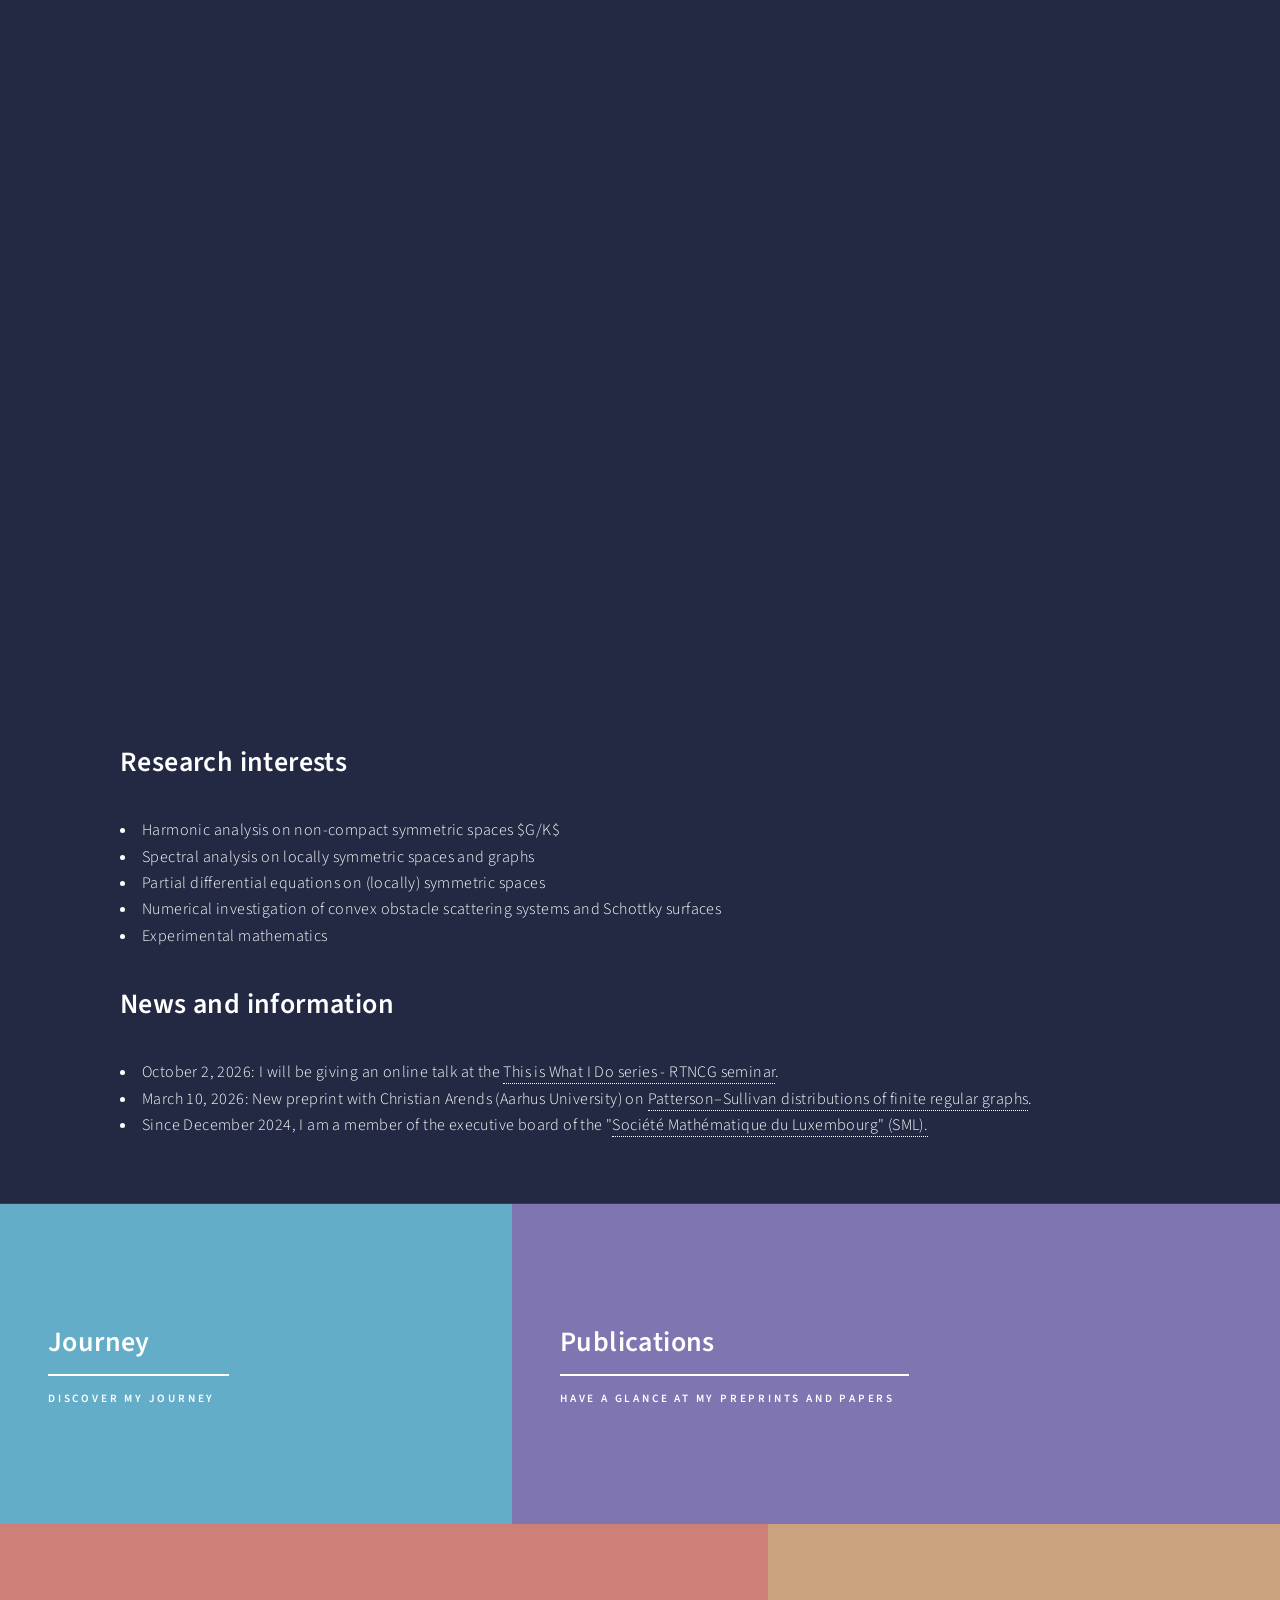
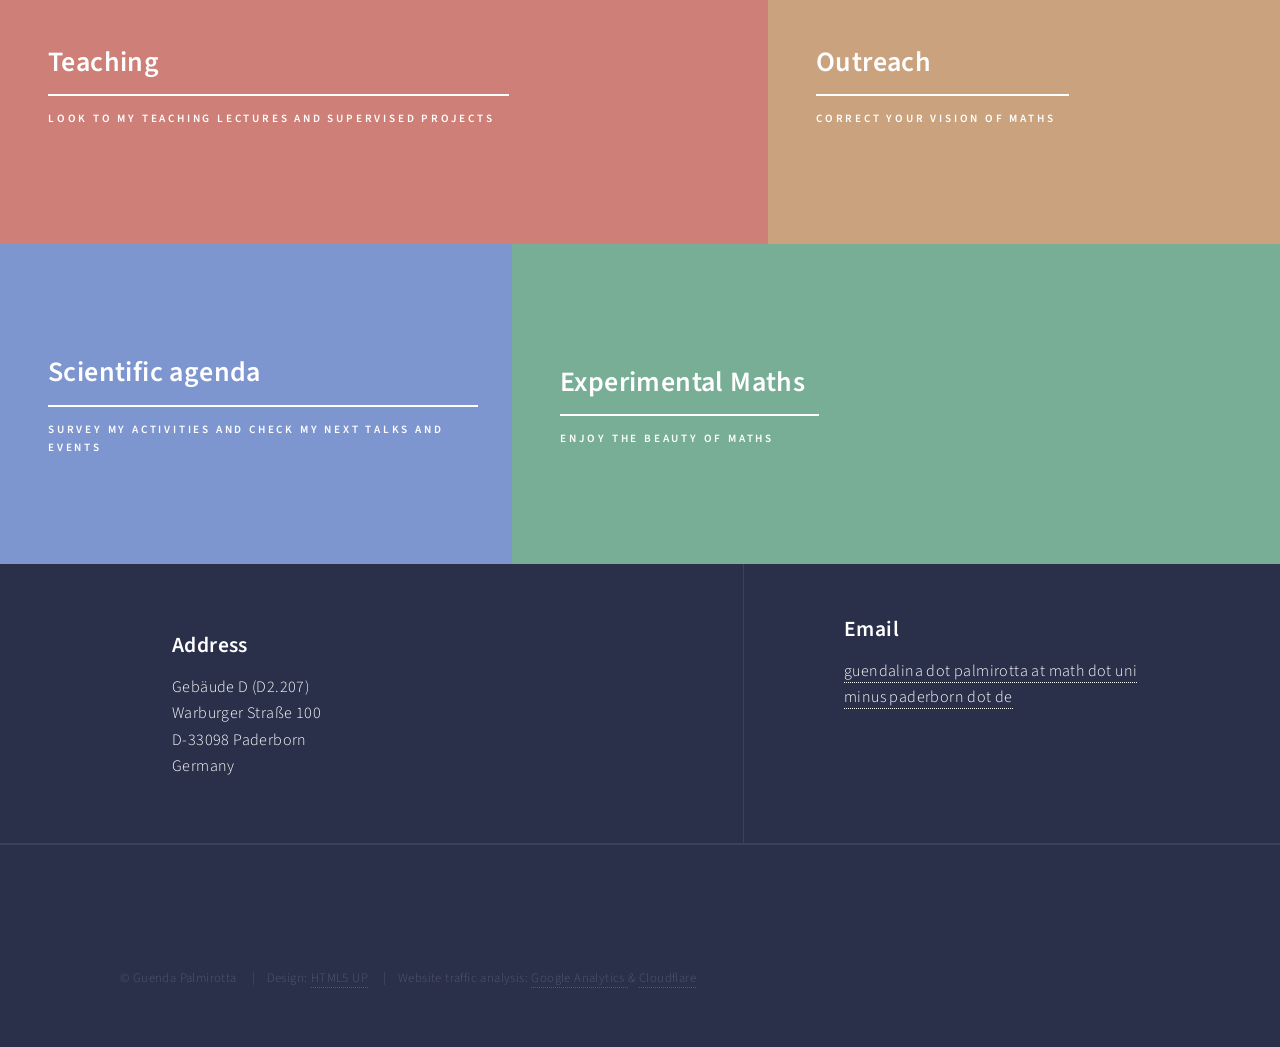
==== commit de5b9acb: "updated" ====
--- a/index.html
+++ b/index.html
@@ -86,7 +86,7 @@
 								<!--</header>-->
 								<p>
 									<li>October 2, 2026: I will be giving an online talk at the <a href="https://sites.google.com/view/rtncg/this-is-what-i-do" target="_blank" rel="noopener noreferrer">This is What I Do series - RTNCG seminar</a>.</li>
-									<li>September 17, 2026: I will be giving a talk at the <a href="https://www.idpoisson.fr/agenda/" target="_blank" rel="noopener noreferrer">Séminaire Orléans</a>, Orléans (France).</li>
+									<!--<li>September 17, 2026: I will be giving a talk at the <a href="https://www.idpoisson.fr/agenda/" target="_blank" rel="noopener noreferrer">Séminaire Orléans</a>, Orléans (France).</li>-->
 									<!--<li>Since May 2026, I am a core group member and science communication vice-coordinator of <a href="https://ca-mspace.eu/" target="_blank" rel="noopener noreferrer">mSPACE</a> (multiscale Stochastics, Patterns, and Analysis of Combinatorial Environments) COST Action <a href="https://www.cost.eu/actions/CA24122/">CA24122</a>.</li>-->
 									<li>March 10, 2026: New preprint with Christian Arends (Aarhus University) on <a href="https://arxiv.org/abs/2603.09779">Patterson–Sullivan distributions of finite regular graphs</a>.</li>
 									<li>Since December 2024, I am a member of the executive board of the "<a href="https://math.uni.lu/sml/">Société Mathématique du Luxembourg" (SML).</a></li>
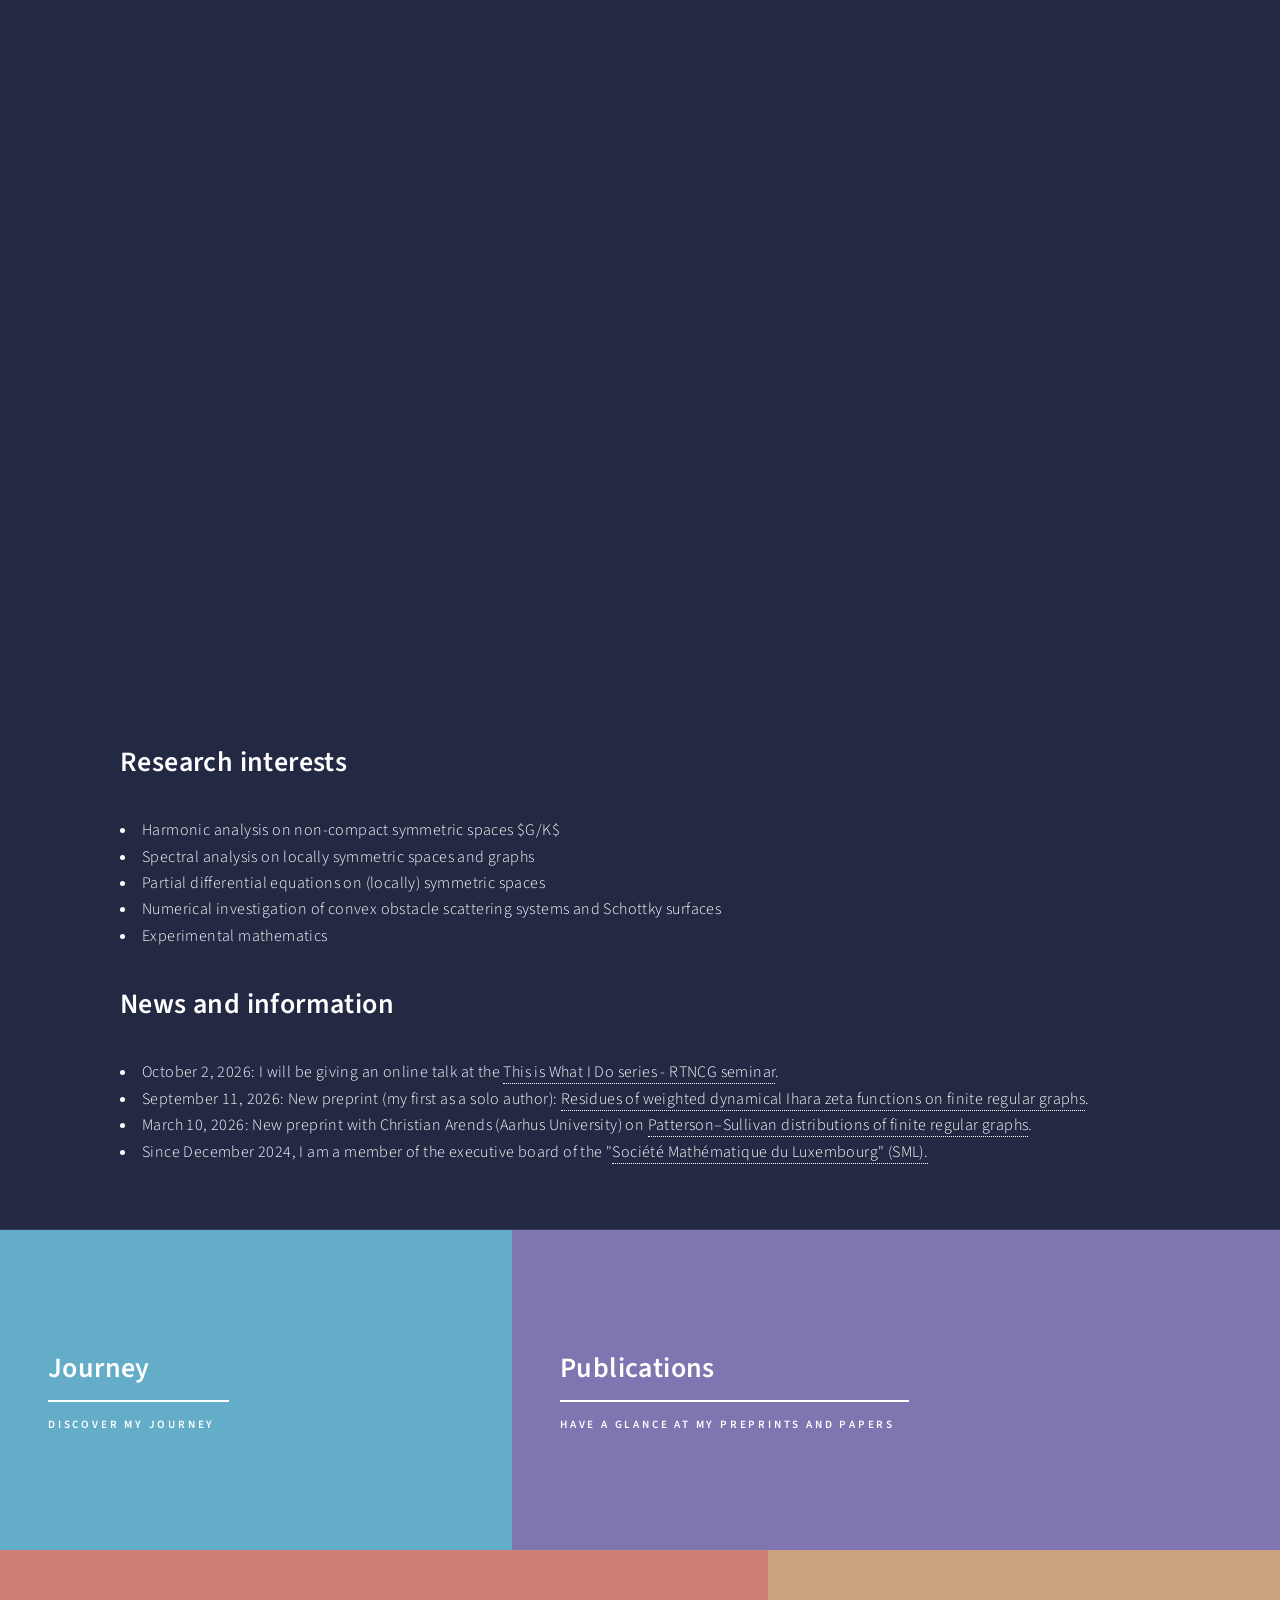
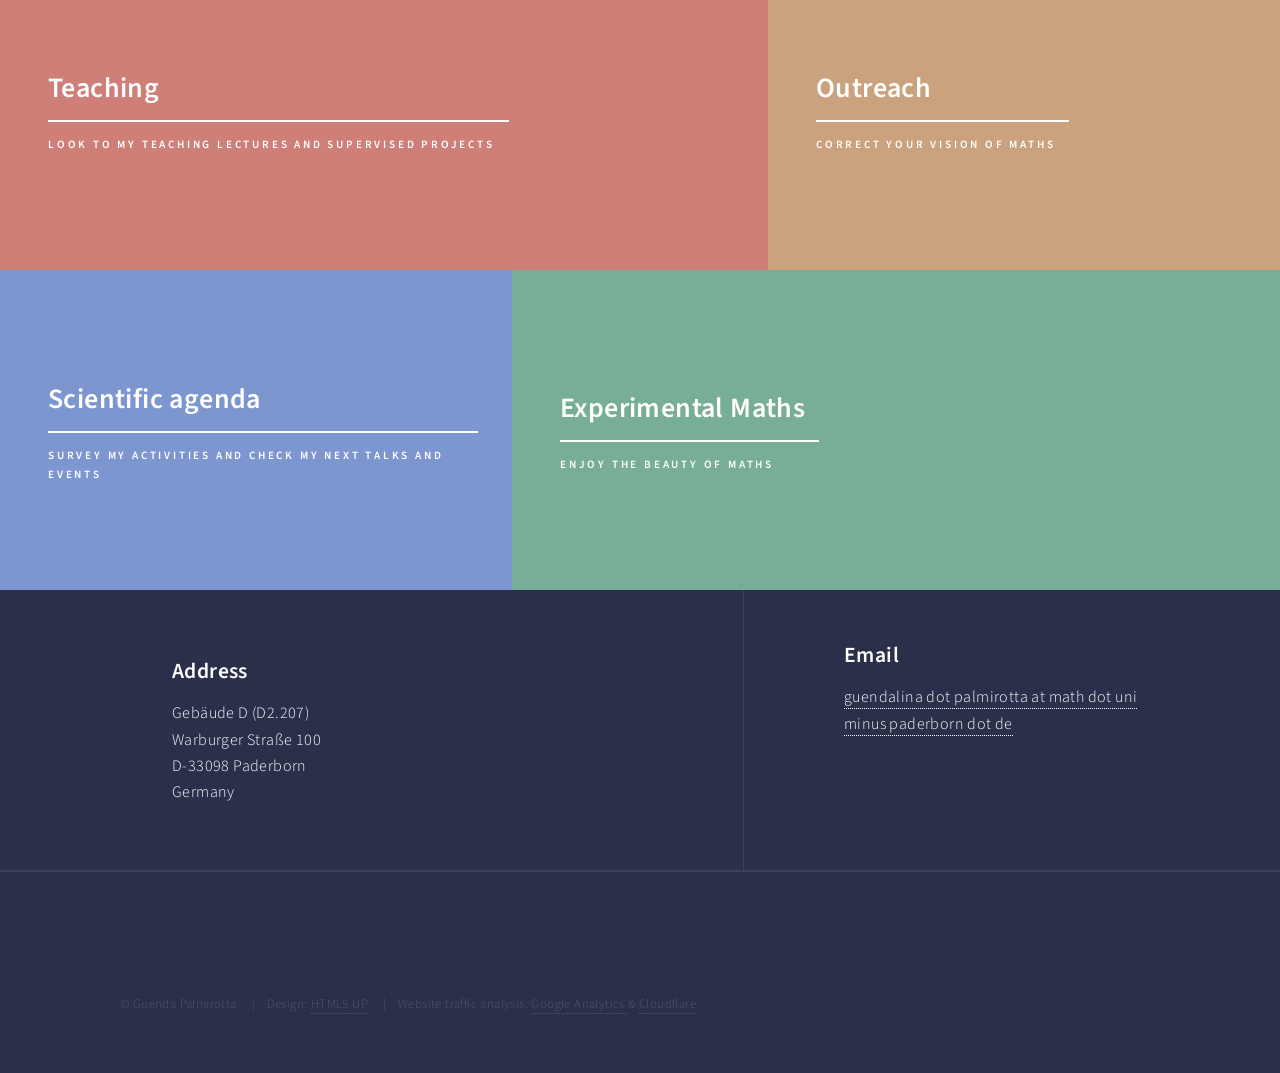
==== commit f389047b: "added new preprint" ====
--- a/index.html
+++ b/index.html
@@ -86,6 +86,7 @@
 								<!--</header>-->
 								<p>
 									<li>October 2, 2026: I will be giving an online talk at the <a href="https://sites.google.com/view/rtncg/this-is-what-i-do" target="_blank" rel="noopener noreferrer">This is What I Do series - RTNCG seminar</a>.</li>
+									<li>September 11, 2026: New preprint (my first as a solo author): <a href="https://arxiv.org/abs/2609.12548">Residues of weighted dynamical Ihara zeta functions on finite regular graphs</a>.</li>
 									<!--<li>September 17, 2026: I will be giving a talk at the <a href="https://www.idpoisson.fr/agenda/" target="_blank" rel="noopener noreferrer">Séminaire Orléans</a>, Orléans (France).</li>-->
 									<!--<li>Since May 2026, I am a core group member and science communication vice-coordinator of <a href="https://ca-mspace.eu/" target="_blank" rel="noopener noreferrer">mSPACE</a> (multiscale Stochastics, Patterns, and Analysis of Combinatorial Environments) COST Action <a href="https://www.cost.eu/actions/CA24122/">CA24122</a>.</li>-->
 									<li>March 10, 2026: New preprint with Christian Arends (Aarhus University) on <a href="https://arxiv.org/abs/2603.09779">Patterson–Sullivan distributions of finite regular graphs</a>.</li>
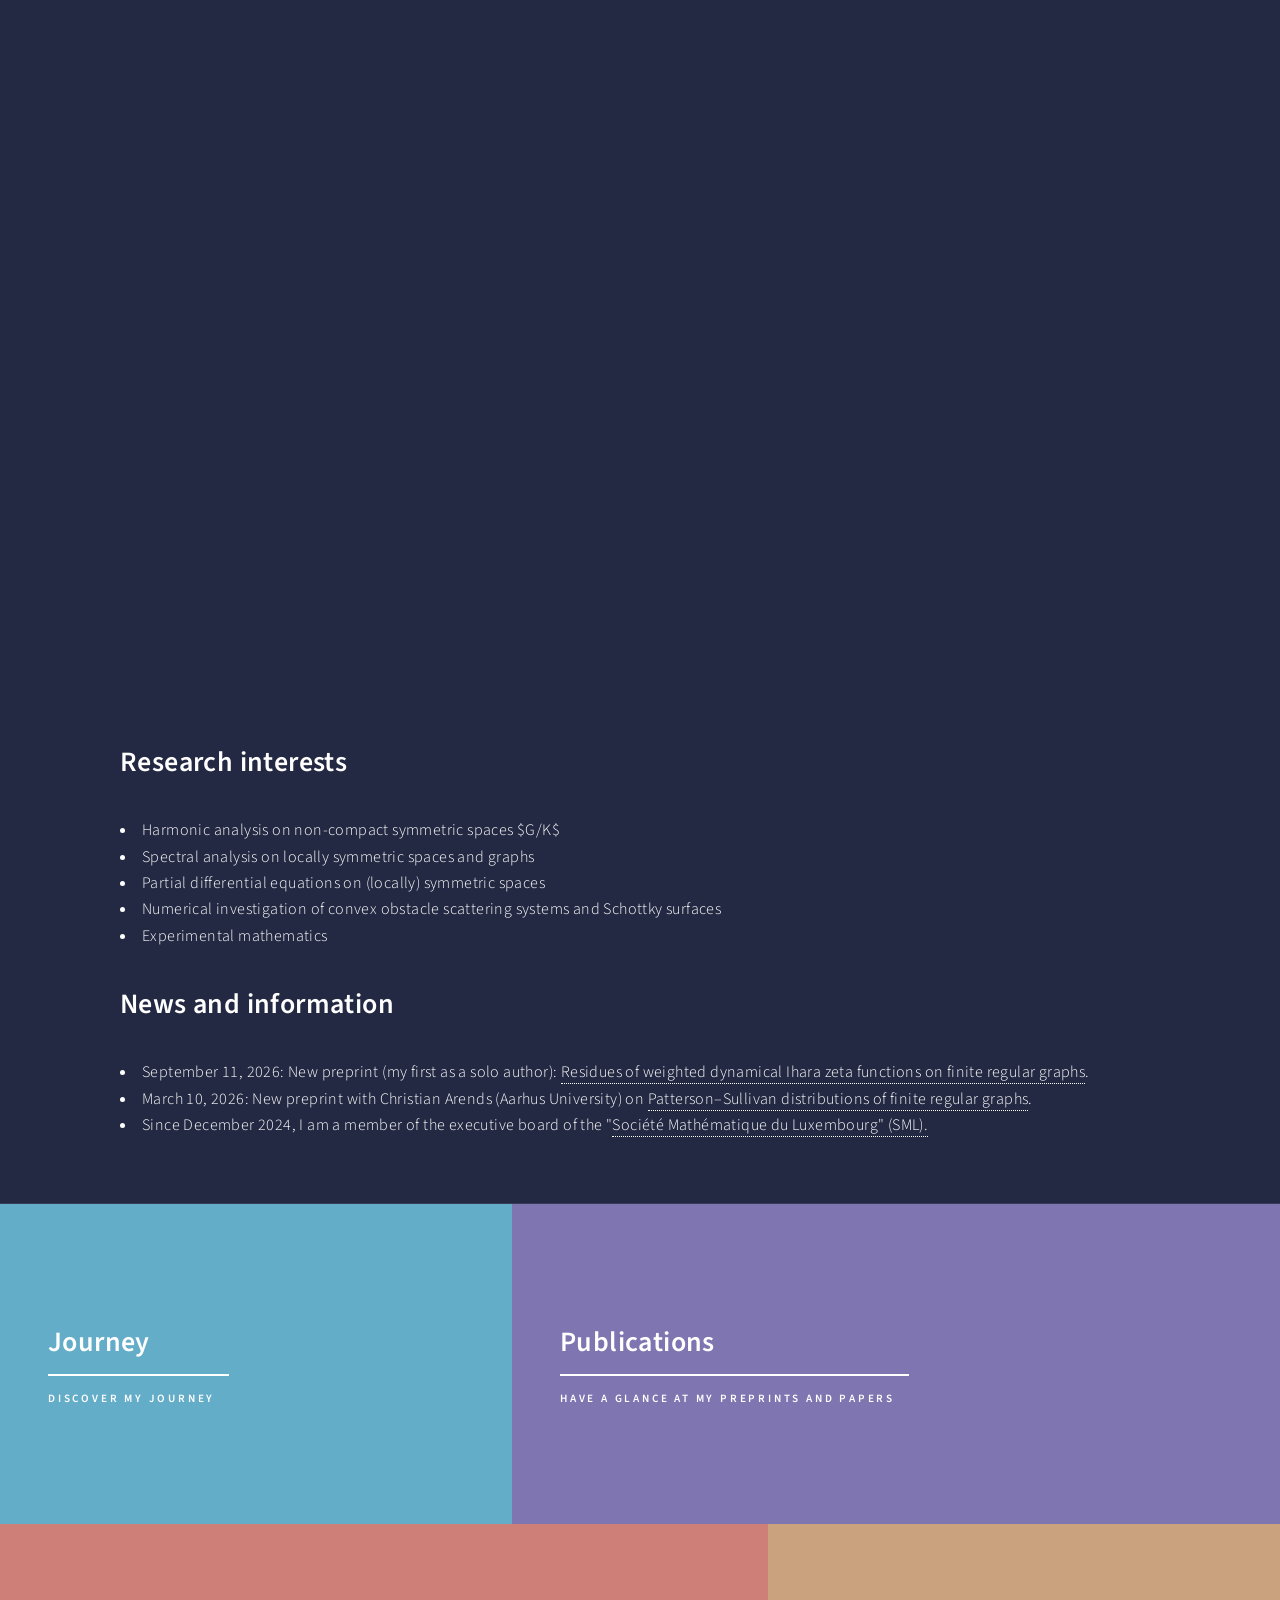
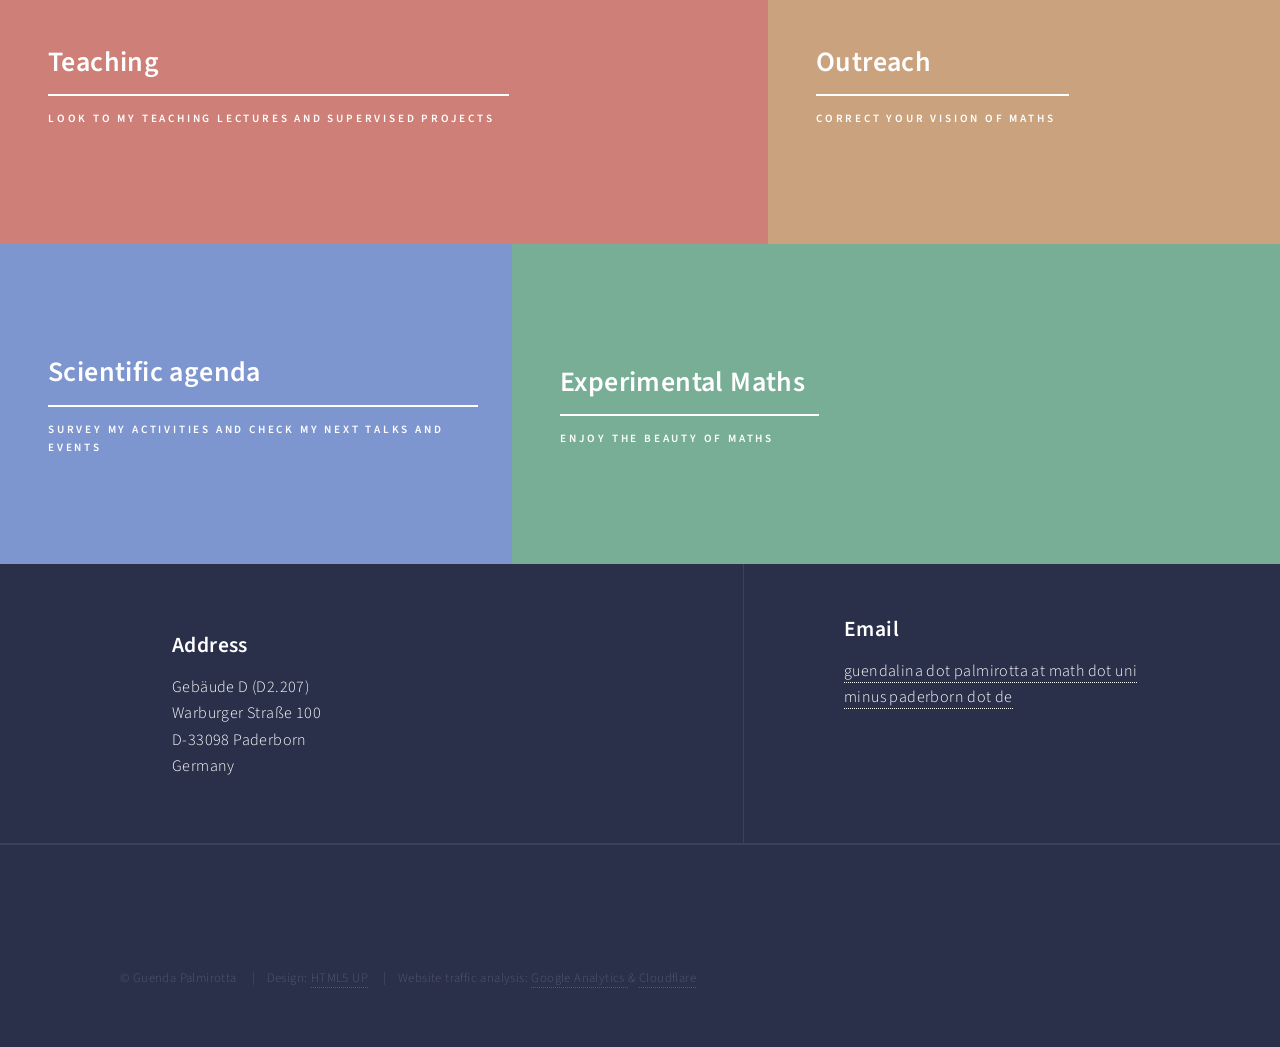
==== commit 63d6acae: "Restore index.html content with updates" ====
--- a/index.html
+++ b/index.html
@@ -54,7 +54,7 @@
 								<h1>Guenda Palmirotta</h1>
 							</header>
 							<div class="content">
-								<p>I am a postdoctoral researcher at the <a href="https://www.uni-paderborn.de/">Universität Paderborn</a>, <a href="https://math.uni-paderborn.de/">Institute of Mathematics</a>
+								<p>I am a Luxembourgish postdoctoral researcher at the <a href="https://www.uni-paderborn.de/">Universität Paderborn</a>, <a href="https://math.uni-paderborn.de/">Institute of Mathematics</a>
 									in the team <a href="https://math.uni-paderborn.de/ag/arbeitsgruppe-spektralanalysis/">Spektralanalysis group</a> of Tobias Weich.
 								</p>
 							</div>
@@ -85,7 +85,6 @@
 									<h2>News and information</h2>
 								<!--</header>-->
 								<p>
-									<li>October 2, 2026: I will be giving an online talk at the <a href="https://sites.google.com/view/rtncg/this-is-what-i-do" target="_blank" rel="noopener noreferrer">This is What I Do series - RTNCG seminar</a>.</li>
 									<li>September 11, 2026: New preprint (my first as a solo author): <a href="https://arxiv.org/abs/2609.12548">Residues of weighted dynamical Ihara zeta functions on finite regular graphs</a>.</li>
 									<!--<li>September 17, 2026: I will be giving a talk at the <a href="https://www.idpoisson.fr/agenda/" target="_blank" rel="noopener noreferrer">Séminaire Orléans</a>, Orléans (France).</li>-->
 									<!--<li>Since May 2026, I am a core group member and science communication vice-coordinator of <a href="https://ca-mspace.eu/" target="_blank" rel="noopener noreferrer">mSPACE</a> (multiscale Stochastics, Patterns, and Analysis of Combinatorial Environments) COST Action <a href="https://www.cost.eu/actions/CA24122/">CA24122</a>.</li>-->
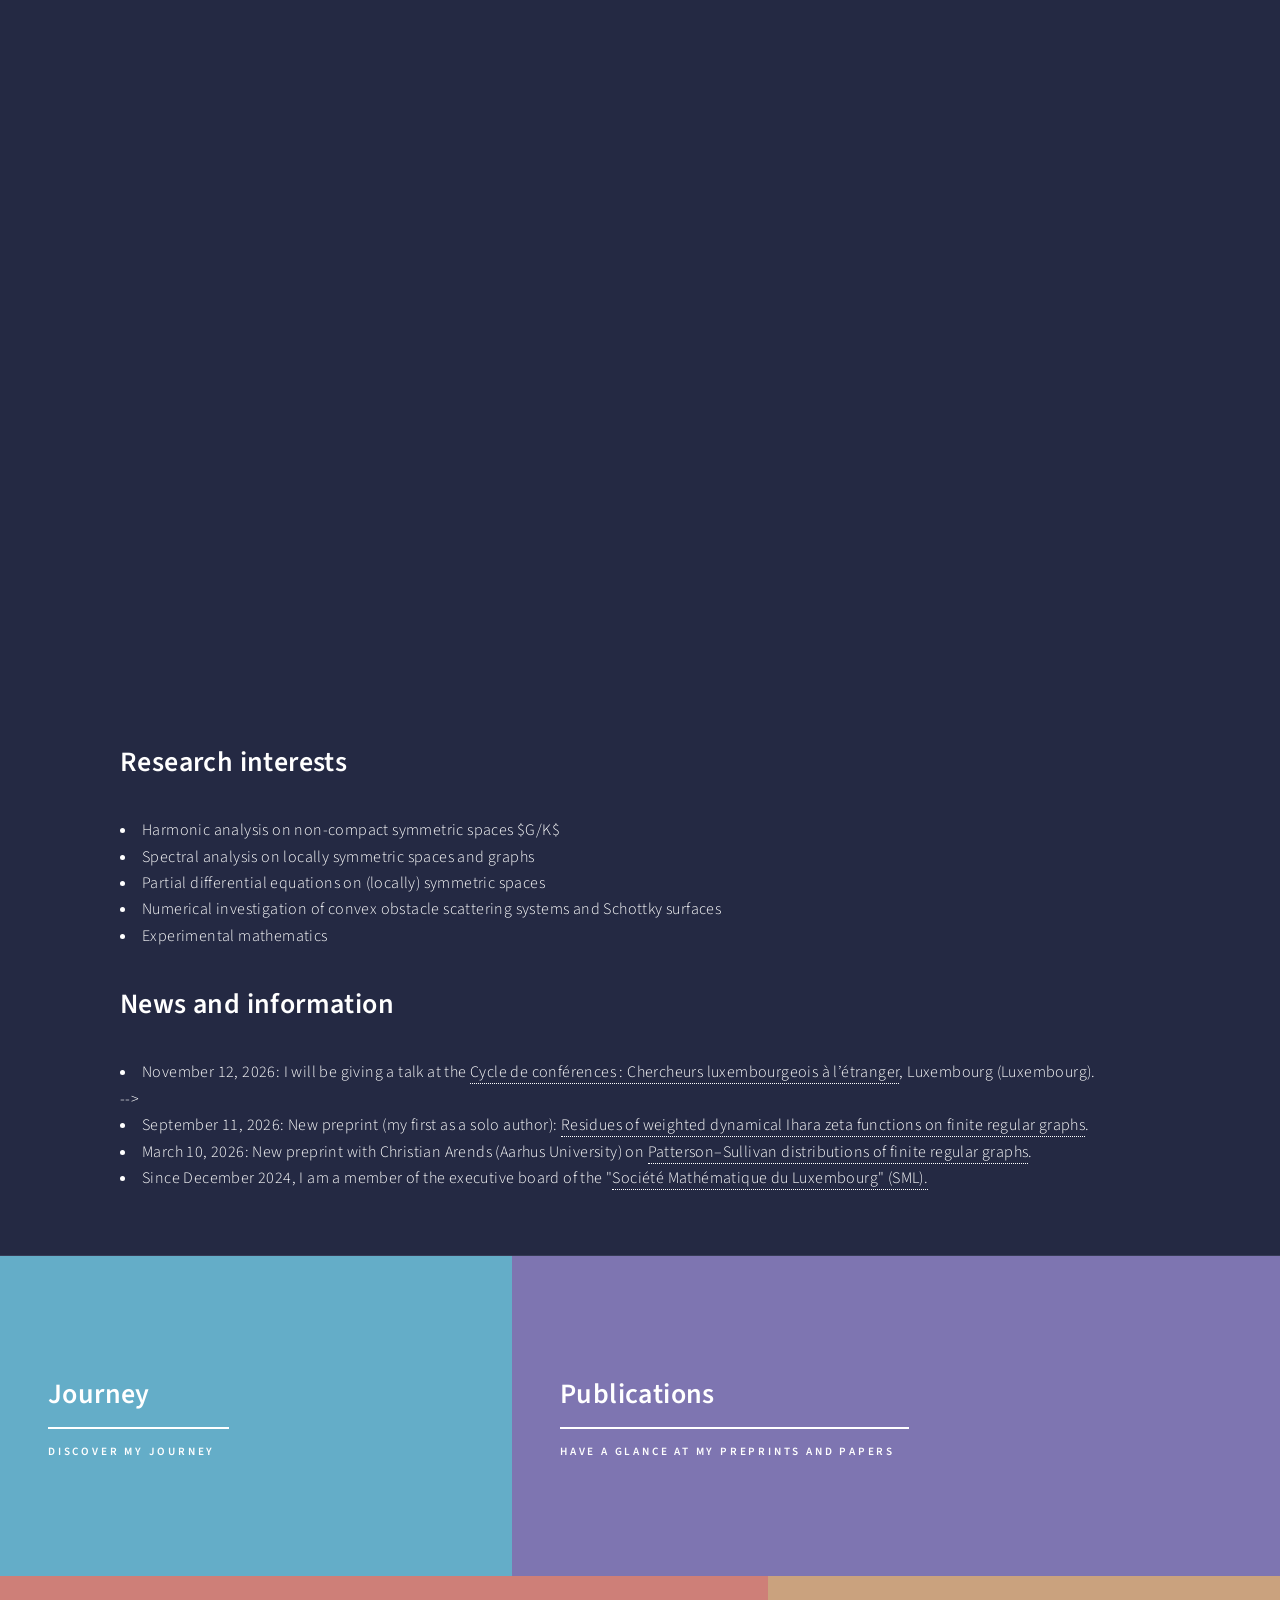
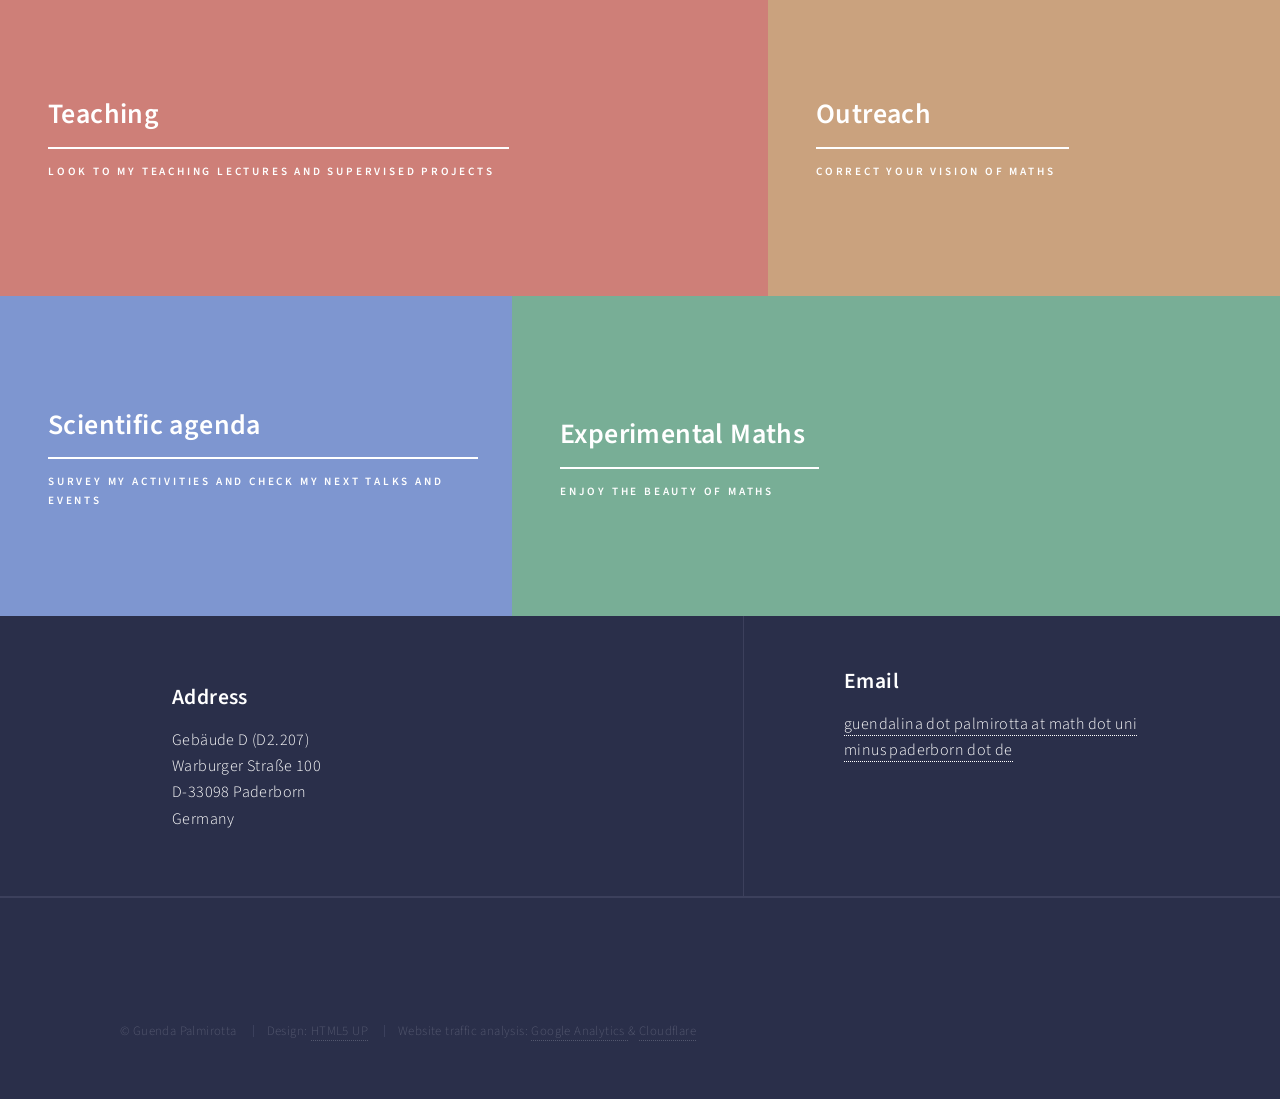
==== commit 820711e2: "Restore index.html with original content" ====
--- a/index.html
+++ b/index.html
@@ -85,6 +85,7 @@
 									<h2>News and information</h2>
 								<!--</header>-->
 								<p>
+									<li>November 12, 2026: I will be giving a talk at the <a href="https://www.igdss.lu/2026/09/22/programme-du-cycle-de-conferences-2025-chercheurs-luxembourgeois-a-letranger/" target="_blank" rel="noopener noreferrer">Cycle de conférences : Chercheurs luxembourgeois à l’étranger</a>, Luxembourg (Luxembourg).</li>-->
 									<li>September 11, 2026: New preprint (my first as a solo author): <a href="https://arxiv.org/abs/2609.12548">Residues of weighted dynamical Ihara zeta functions on finite regular graphs</a>.</li>
 									<!--<li>September 17, 2026: I will be giving a talk at the <a href="https://www.idpoisson.fr/agenda/" target="_blank" rel="noopener noreferrer">Séminaire Orléans</a>, Orléans (France).</li>-->
 									<!--<li>Since May 2026, I am a core group member and science communication vice-coordinator of <a href="https://ca-mspace.eu/" target="_blank" rel="noopener noreferrer">mSPACE</a> (multiscale Stochastics, Patterns, and Analysis of Combinatorial Environments) COST Action <a href="https://www.cost.eu/actions/CA24122/">CA24122</a>.</li>-->
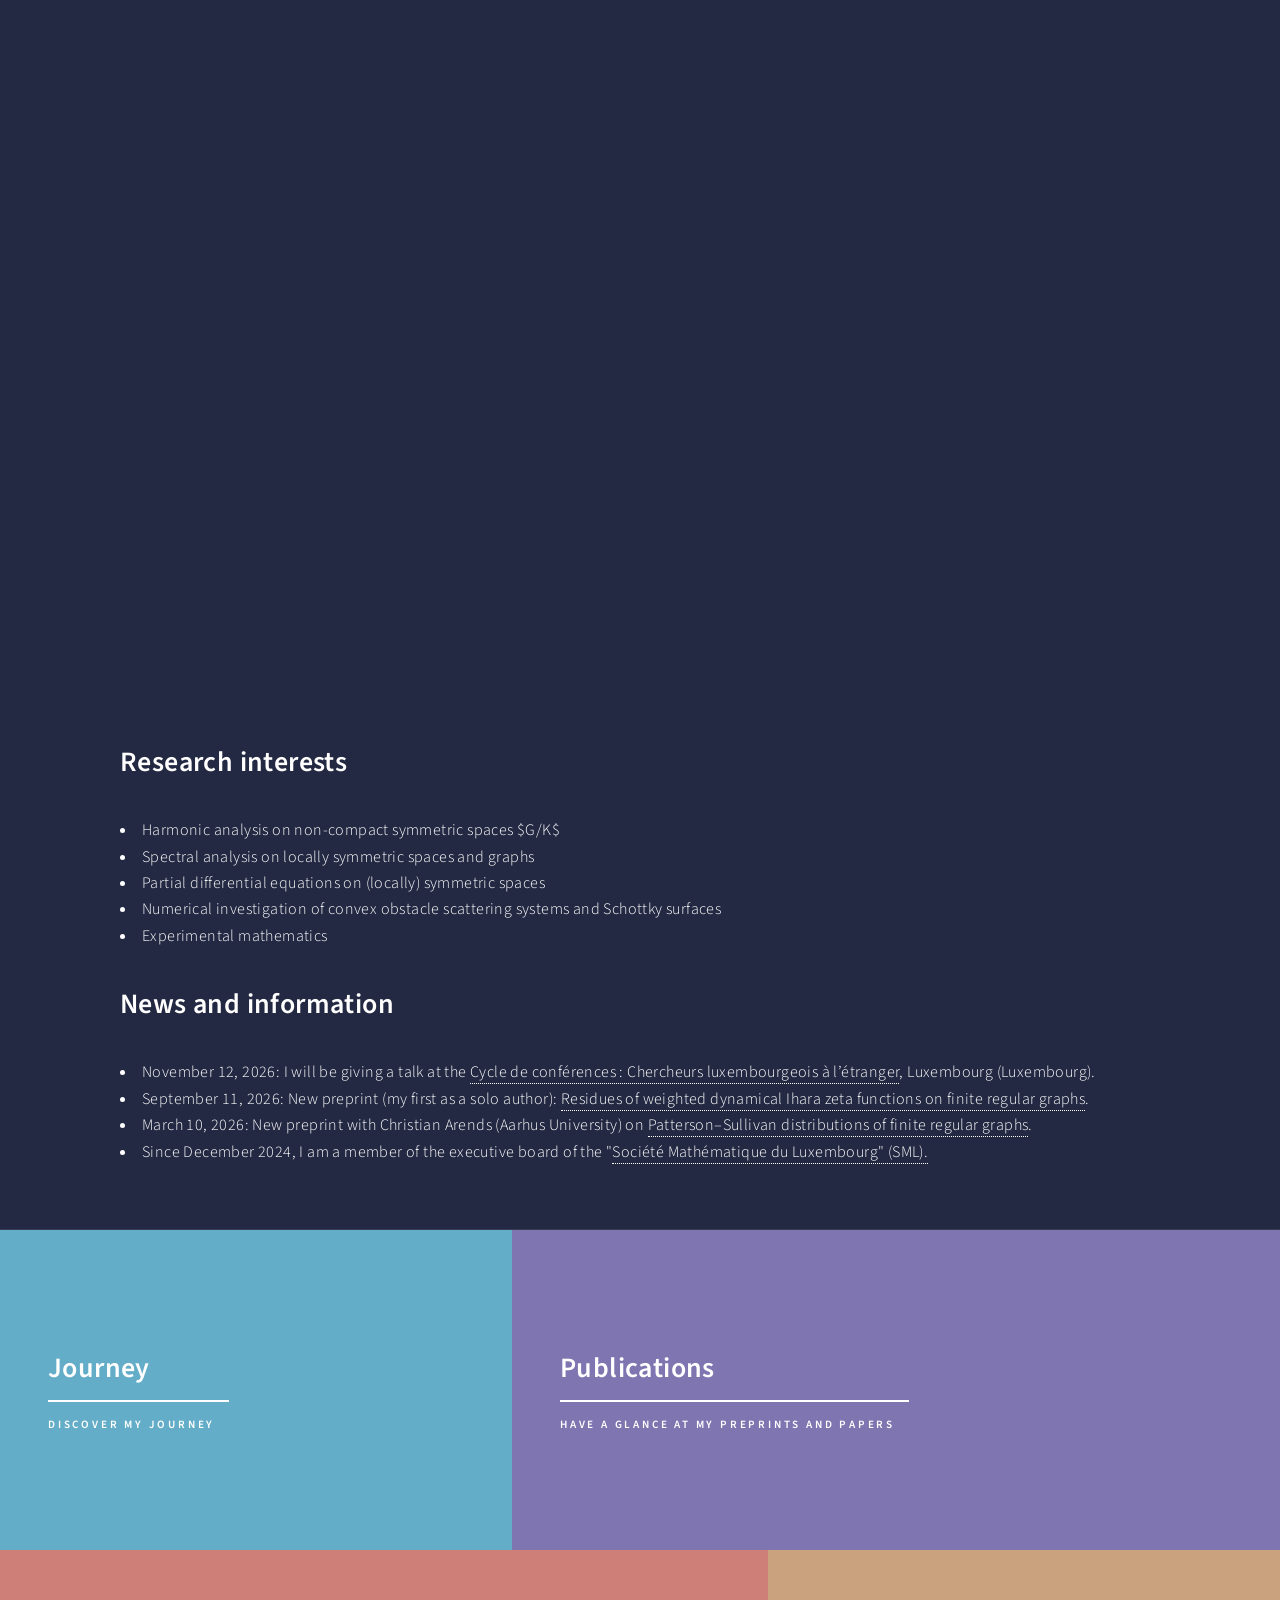
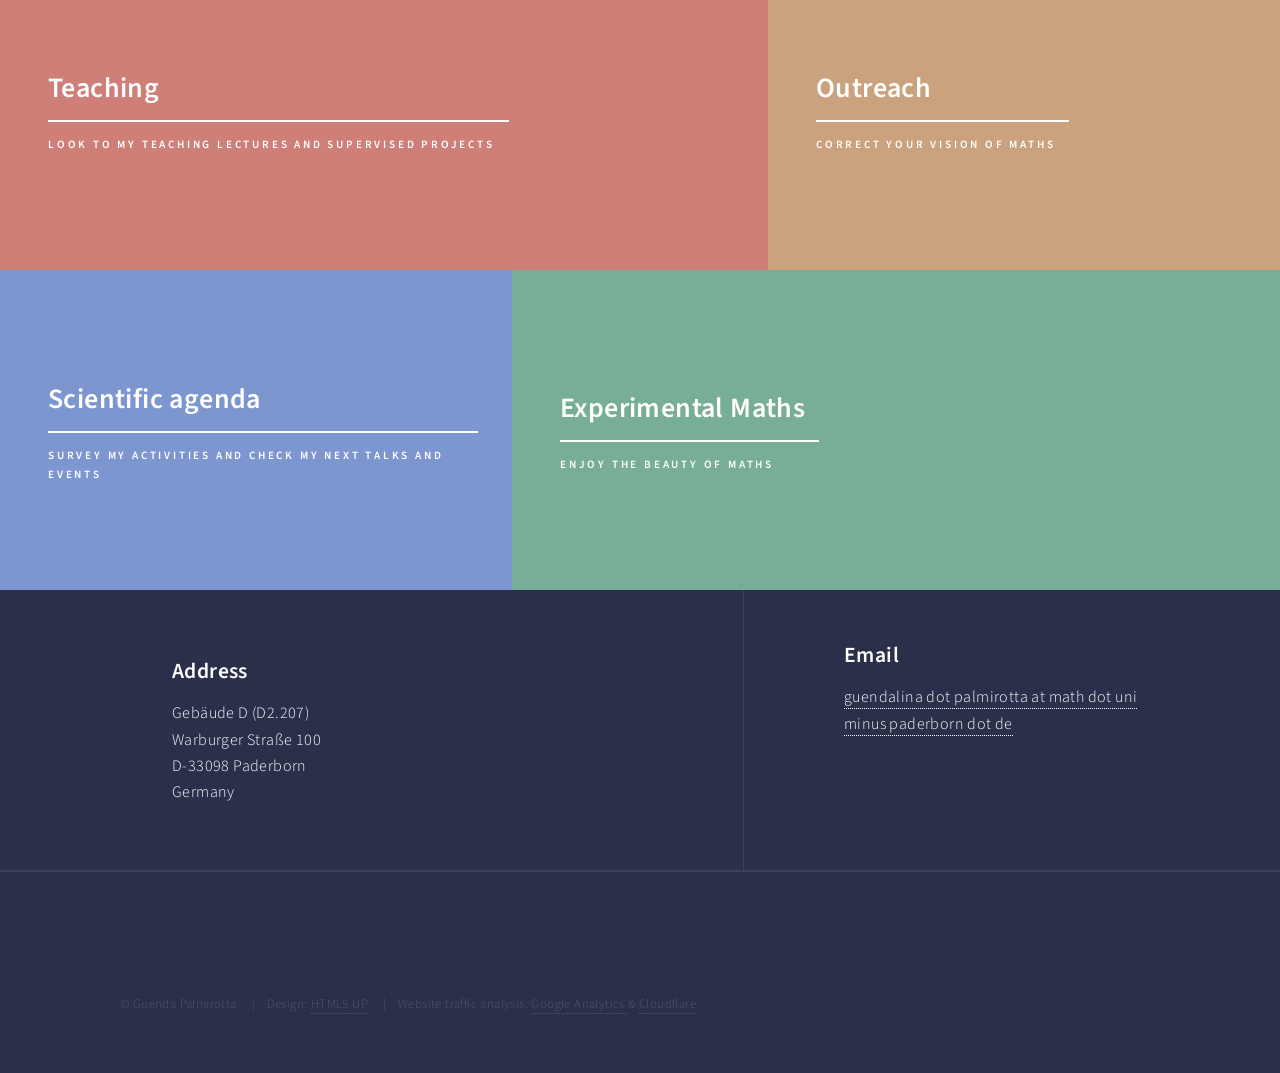
==== commit 56b4db4a: "Restore index.html to original state" ====
--- a/index.html
+++ b/index.html
@@ -85,7 +85,7 @@
 									<h2>News and information</h2>
 								<!--</header>-->
 								<p>
-									<li>November 12, 2026: I will be giving a talk at the <a href="https://www.igdss.lu/2026/09/22/programme-du-cycle-de-conferences-2025-chercheurs-luxembourgeois-a-letranger/" target="_blank" rel="noopener noreferrer">Cycle de conférences : Chercheurs luxembourgeois à l’étranger</a>, Luxembourg (Luxembourg).</li>-->
+									<li>November 12, 2026: I will be giving a talk at the <a href="https://www.igdss.lu/2026/09/22/programme-du-cycle-de-conferences-2025-chercheurs-luxembourgeois-a-letranger/" target="_blank" rel="noopener noreferrer">Cycle de conférences : Chercheurs luxembourgeois à l’étranger</a>, Luxembourg (Luxembourg).</li>
 									<li>September 11, 2026: New preprint (my first as a solo author): <a href="https://arxiv.org/abs/2609.12548">Residues of weighted dynamical Ihara zeta functions on finite regular graphs</a>.</li>
 									<!--<li>September 17, 2026: I will be giving a talk at the <a href="https://www.idpoisson.fr/agenda/" target="_blank" rel="noopener noreferrer">Séminaire Orléans</a>, Orléans (France).</li>-->
 									<!--<li>Since May 2026, I am a core group member and science communication vice-coordinator of <a href="https://ca-mspace.eu/" target="_blank" rel="noopener noreferrer">mSPACE</a> (multiscale Stochastics, Patterns, and Analysis of Combinatorial Environments) COST Action <a href="https://www.cost.eu/actions/CA24122/">CA24122</a>.</li>-->
